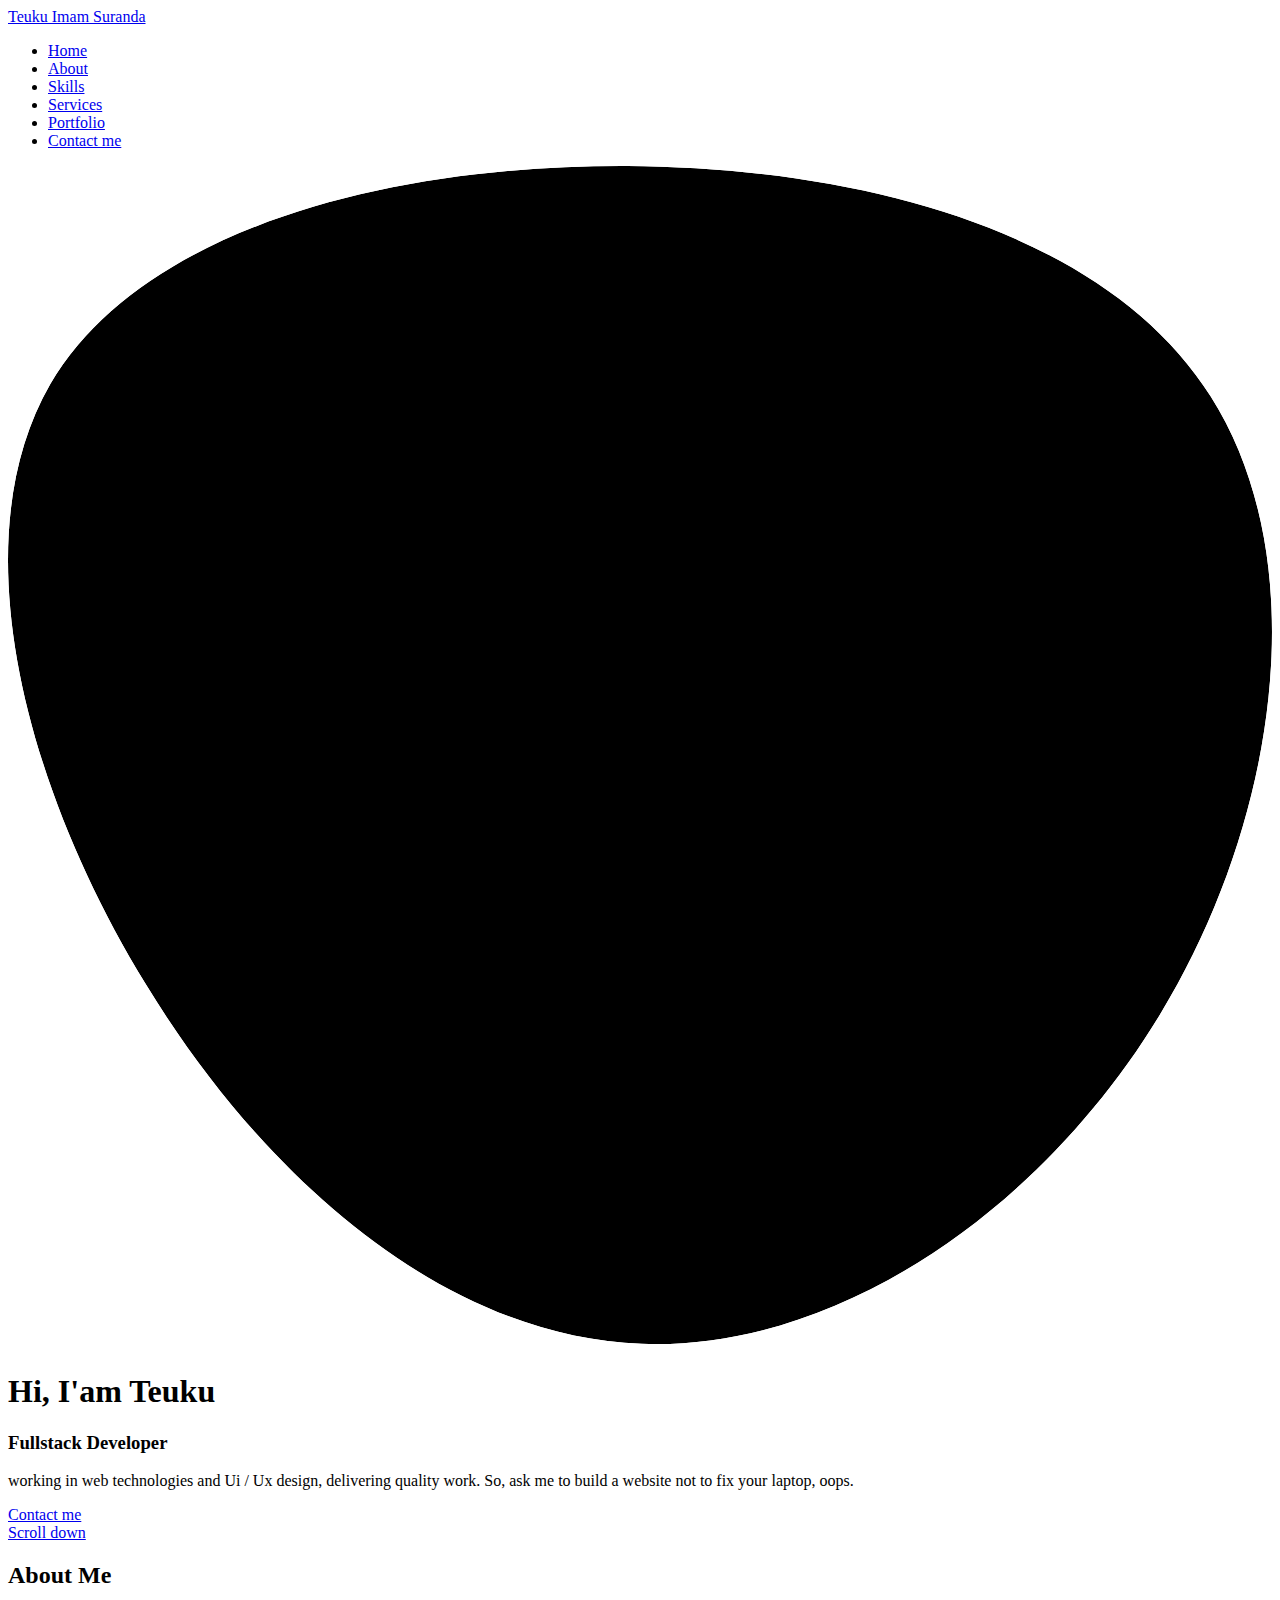
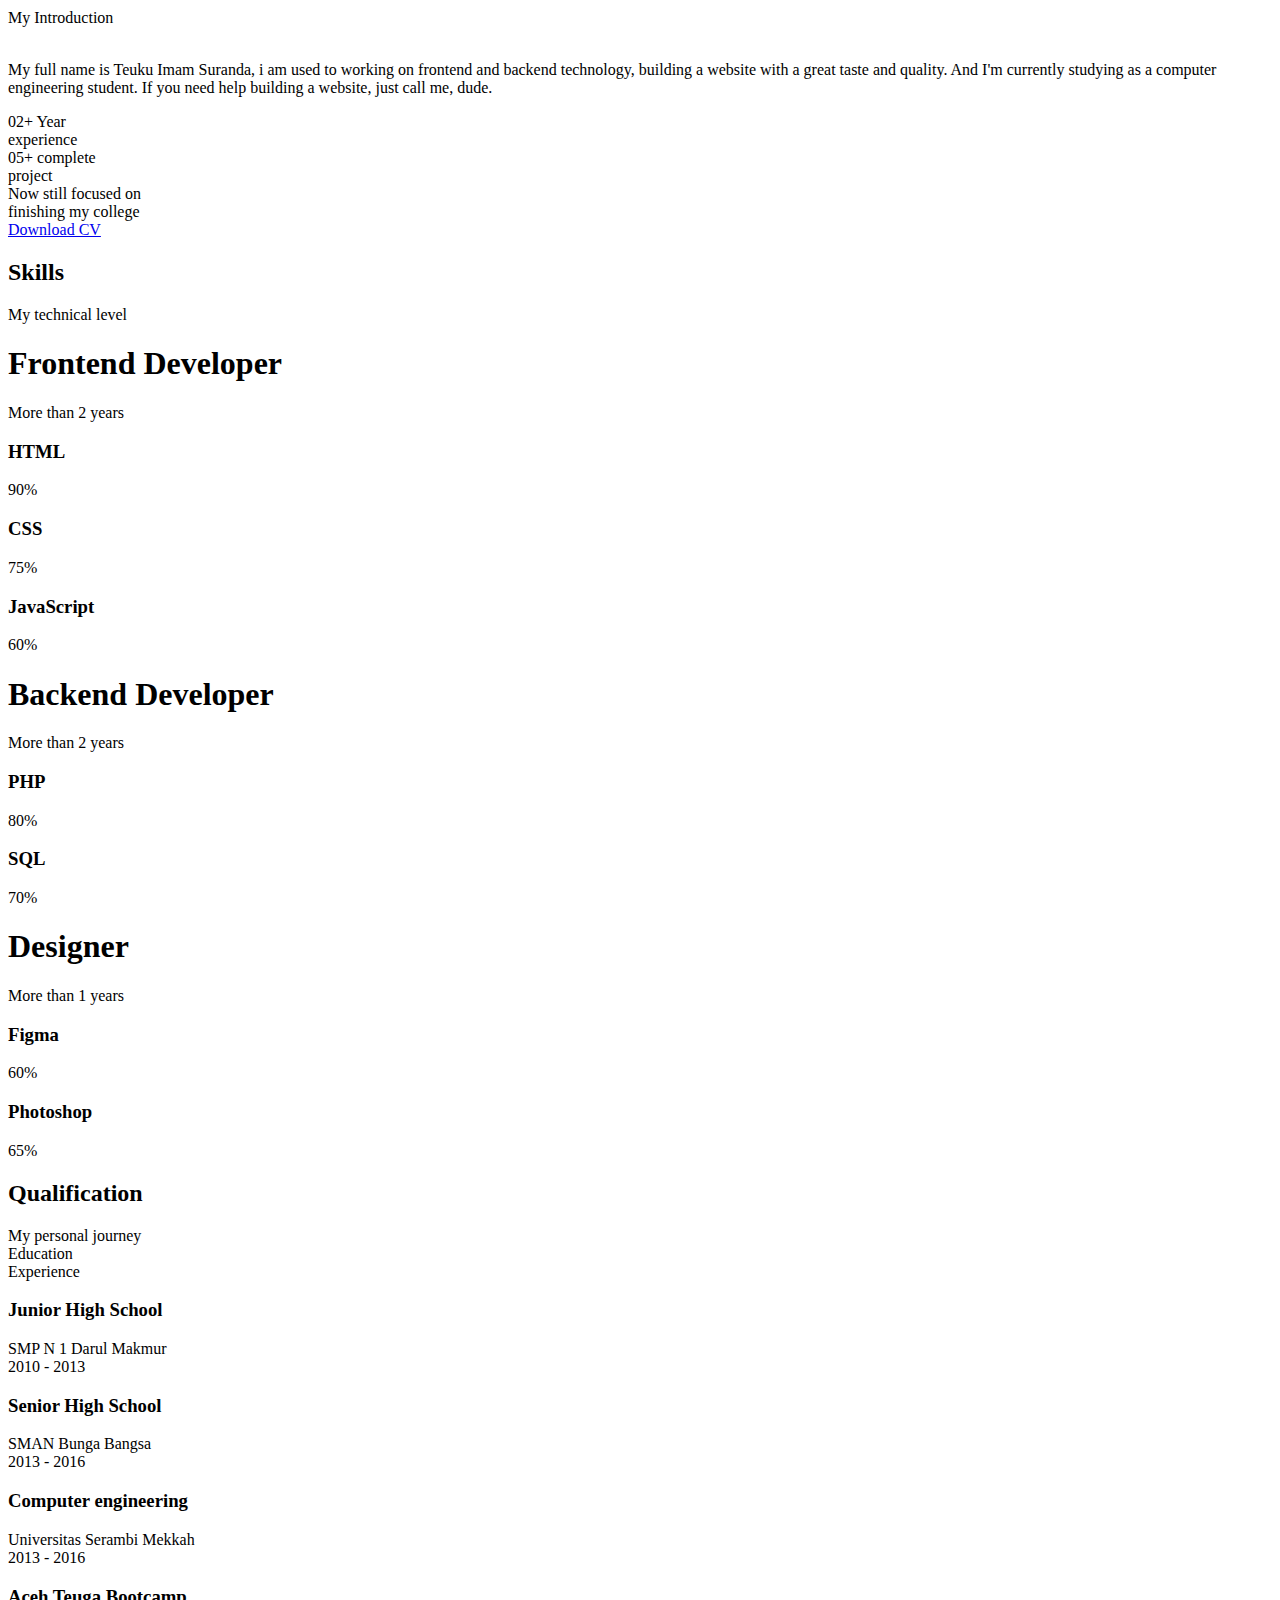
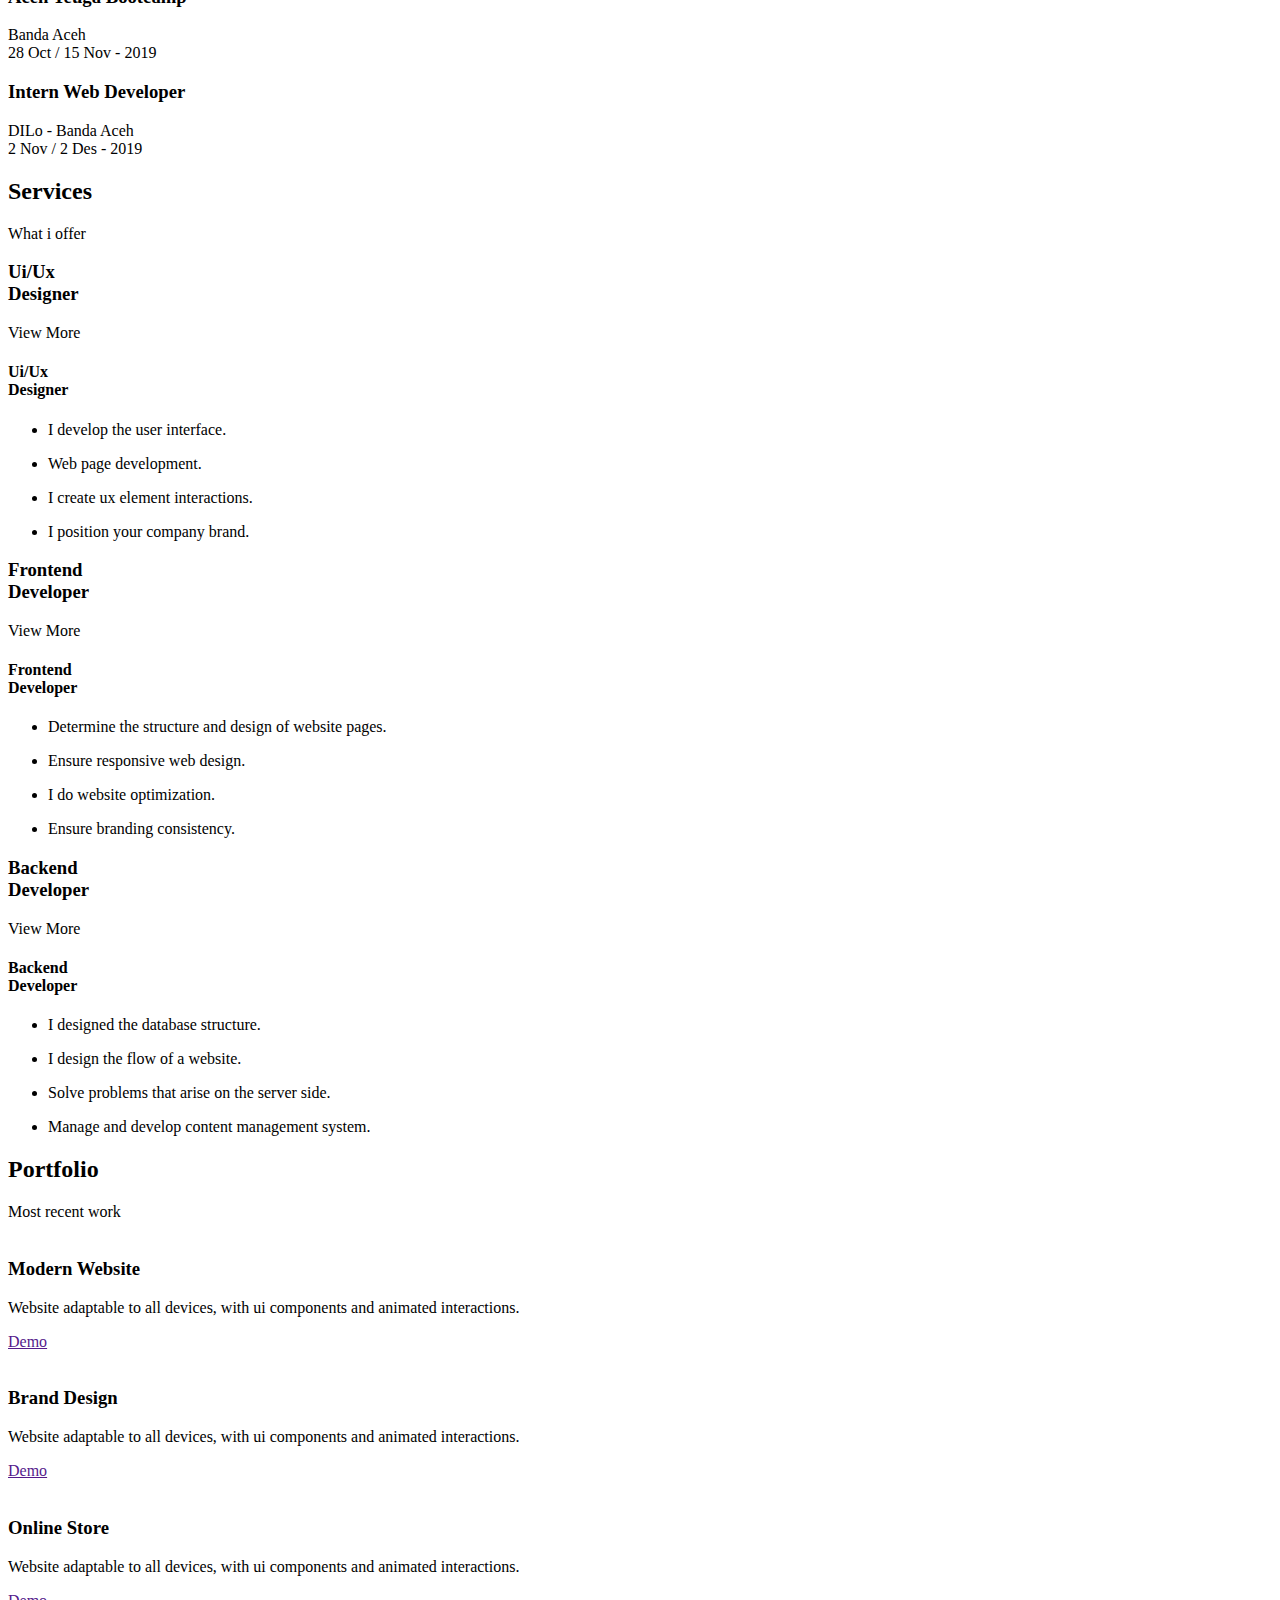
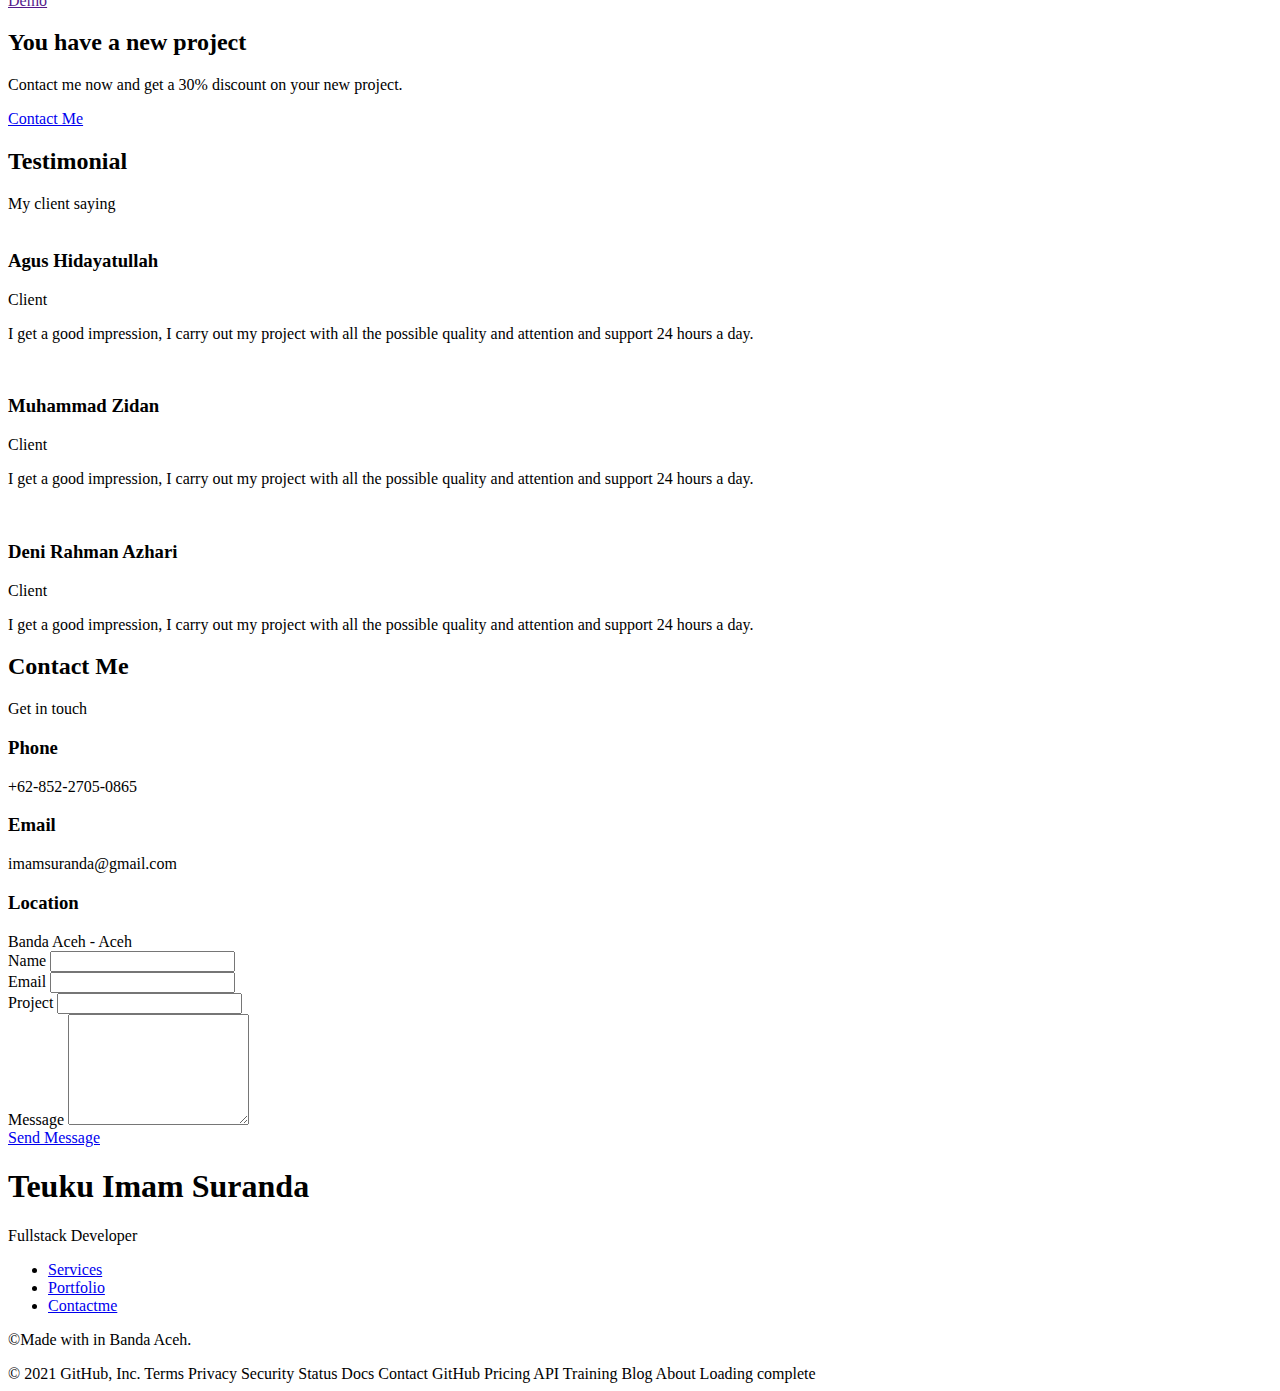
==== index.html @ 4630c339 "Update and rename index.md to index.html" ====
<!DOCTYPE html>
    <html lang="en">
    <head>
        <meta charset="UTF-8">
        <meta http-equiv="X-UA-Compatible" content="IE=edge">
        <meta name="viewport" content="width=device-width, initial-scale=1.0">
       

        <!--==================== UNICONS ====================-->
        <link rel="stylesheet" href="https://unicons.iconscout.com/release/v4.0.0/css/line.css">
        
        <!--==================== SWIPER CSS ====================-->
        <link rel="stylesheet" href="assets/css/swiper-bundle.min.css">
        
        <!--==================== CSS ====================-->
        <link rel="stylesheet" href="assets/css/styles.css">

        <title>Responsive Portfolio Website</title>
    </head>
    <body>
        <!--==================== HEADER ====================-->
        <header class="header" id="header">

            <nav class="nav container">
                <a href="#" class="nav__logo">Teuku Imam Suranda</a>
                <div class="nav__menu" id="nav-menu">
                    <ul class="nav__list grid">
                        
                        <li class="nav__item">
                            <a href="#home" class="nav__link">
                                <i class="uil uil-estate nav__icon"></i> Home
                            </a>
                        </li>


                        <li class="nav__item">
                            <a href="#about" class="nav__link">
                                <i class="uil uil-user nav__icon"></i> About
                            </a>
                        </li>


                        <li class="nav__item">
                            <a href="#skills" class="nav__link">
                                <i class="uil uil-file-shield-alt nav__icon"></i> Skills
                            </a>
                        </li>


                        <li class="nav__item">
                            <a href="#services" class="nav__link">
                                <i class="uil uil-briefcase-alt nav__icon"></i> Services
                            </a>
                        </li>


                        <li class="nav__item">
                            <a href="#portfolio" class="nav__link">
                                <i class="uil uil-scenery nav__icon"></i> Portfolio
                            </a>
                        </li>
                       

                        <li class="nav__item">
                            <a href="#contact" class="nav__link">
                                <i class="uil uil-message nav__icon"></i> Contact me
                            </a>
                        </li>

                    </ul>
                    <i class="uil uil-times nav__close" id="nav-close"></i>
                </div>

                <div class="nav__btns">

                    <!-- Theme change button -->
                    <i class="uil uil-moon change-theme" id="theme-button"></i>

                    <div class="nav__toggle" id="nav-toggle">
                        <i class="uil uil-apps"></i>
                    </div>
                </div>

            </nav>

        </header>

        <!--==================== MAIN ====================-->
        <main class="main">
            <!--==================== HOME ====================-->
            <section class="home section" id="home">
                <div class="home__container container grid">
                    <div class="home__content grid">
                        <div class="home__social">
                            
                            <a href="https://www.linkedin.com/in/teuku-imam-suranda-459b9b1b6/" target="_blank" class="home__social-icon">
                                <i class="uil uil-linkedin-alt"></i>
                            </a>

                            <a href="https://www.figma.com/files/user/1046524531307884484?fuid=1046524531307884484" target="_blank" class="home__social-icon">
                                <i class="uil uil-circle-layer"></i>
                            </a>

                            <a href="https://github.com/coffeecode27" target="_blank" class="home__social-icon">
                                <i class="uil uil-github-alt"></i>
                            </a>
                            
                        </div>

                        <div class="home__img">

                        <svg class="home__blob" viewBox="0 0 200 187" xmlns="http://www.w3.org/2000/svg" xmlns:xlink="http://www.w3.org/1999/xlink">
                            <mask id="mask0" mask-type="alpha">
                                <path d="M190.312 36.4879C206.582 62.1187 201.309 102.826 182.328 134.186C163.346 165.547 
                                  130.807 187.559 100.226 186.353C69.6454 185.297 41.0228 161.023 21.7403 129.362C2.45775 
                                   97.8511 -7.48481 59.1033 6.67581 34.5279C20.9871 10.1032 59.7028 -0.149132 97.9666 
                                    0.00163737C136.23 0.303176 174.193 10.857 190.312 36.4879Z"/>
                                </mask>
                                <g mask="url(#mask0)">
                                    <path d="M190.312 36.4879C206.582 62.1187 201.309 102.826 182.328 134.186C163.346 
                                    165.547 130.807 187.559 100.226 186.353C69.6454 185.297 41.0228 161.023 21.7403 
                                    129.362C2.45775 97.8511 -7.48481 59.1033 6.67581 34.5279C20.9871 10.1032 59.7028 
                                    -0.149132 97.9666 0.00163737C136.23 0.303176 174.193 10.857 190.312 36.4879Z"/>
                                    <image class="home__blob-img" x='-95' y='-74' href="./assets/img/imamm.png"/>
                                </g>
                            </svg>
                        </div>
                        
                        <div class="home__data">
                            <h1 class="home__title">Hi, I'am Teuku</h1>
                            <h3 class="home_subtitle">Fullstack Developer</h3>
                            <p class="home__description">working in web technologies and Ui / Ux design, delivering quality work.
                                                         So, ask me to build a website not to fix your laptop, oops.</p>
                              <a href="#contact" class="button button--flex">
                                  Contact me<i class="uil uil-message button__icon"></i>
                              </a>  
                        </div>
                    </div>

                    <div class="home__scroll">
                        <a href="#about" class="home__scroll-button button--flex">
                            <i class="uil uil-mouse home__scroll-mouse"></i>
                            <span class="home__scroll-name">Scroll down</span>
                            <i class="uil uil-arrow-down home__scroll-arrow"></i>
                        </a>
                    </div>


                </div>
            </section>

            <!--==================== ABOUT ====================-->
            <section class="about section" id="about">

                <h2 class="section__title">About Me</h2>
                <span class="section__subtitle">My Introduction</span>
        
                <div class="about__container container grid">
                    <img src="./assets/img/tentang.jpg" alt="" class="about__img">

                    <div class="about__data">
                        <p class="about__description">
                           My full name is Teuku Imam Suranda, i am used to working on frontend and backend technology, building a website with a great taste and quality.
                            And I'm currently studying as a computer engineering student. If you need help building a website, just call me, dude. 
                        </p>

                        <div class="about__info">
                           
                            <div>
                                <span class="about__info-title">02+</span>
                                <span class="about__info-name">Year <br> experience</span>
                            </div>

                            <div>
                                <span class="about__info-title">05+</span>
                                <span class="about__info-name">complete <br> project</span>
                            </div>

                            <div>
                                <span class="about__info-title">Now</span>
                                <span class="about__info-name">still focused on <br> finishing my college</span>
                            </div>

                        </div>

                            <div class="about__buttons">
                                <a download="" href="./assets/pdf/cv_saya.pdf" target="_blank" class="button button--flex">
                                    Download CV <i class="uil uil-download-alt button__icon"></i>
                                </a>
                               
                            </div>

                    </div>
                </div>
            </section>


            <!--==================== SKILLS ====================-->
            <section class="skills section" id="skills">
                <h2 class="section__title">Skills</h2>
                <span class="section__subtitle">My technical level</span>

                <div class="skills__container container grid">
                    <div>
              <!--==================== SKILL 1 ====================-->           
                      <div class="skills__content skills__close">
                            <div class="skills__header">
                                <i class="uil uil-brackets-curly skills__icon"></i>

                                <div>
                                    <h1 class="skills__titles">Frontend Developer</h1>
                                    <span class="skill__subtitle">More than 2 years</span>
                                </div>                             
                                <i class="uil uil-angle-down skills__arrow"></i>
                            </div>

                            <div class="skills__list grid">

                                <div class="skills__data">
                                    <div class="skills__titles">
                                        <h3 class="skills__name">HTML</h3>
                                        <span class="skills__number">90%</span>
                                    </div>
                                    <div class="skills__bar">
                                        <span class="skills__percentage skills__html"></span>
                                    </div>
                                </div>


                                <div class="skills__data">
                                    <div class="skills__titles">
                                        <h3 class="skills__name">CSS</h3>
                                        <span class="skills__number">75%</span>
                                    </div>
                                   <div class="skills__bar">
                                        <span class="skills__percentage skills__css"></span>
                                    </div>
                                </div>



                                <div class="skills__data">
                                    <div class="skills__titles">
                                        <h3 class="skills__name">JavaScript</h3>
                                        <span class="skills__number">60%</span>
                                    </div>
                                   <div class="skills__bar">
                                        <span class="skills__percentage skills__js"></span>
                                    </div>
                                </div>

                            </div>

                      </div>  


             <!--==================== SKILL 2 ====================-->           
                      <div class="skills__content skills__close">
                        <div class="skills__header">
                            <i class="uil uil-server-network skills__icon"></i>
                            <div>
                                <h1 class="skills__titles">Backend Developer</h1>
                                <span class="skill__subtitle">More than 2 years</span>
                            </div>                             
                            <i class="uil uil-angle-down skills__arrow"></i>
                        </div>

                        <div class="skills__list grid">

                            <div class="skills__data">
                                <div class="skills__titles">
                                    <h3 class="skills__name">PHP</h3>
                                    <span class="skills__number">80%</span>
                                </div>
                                <div class="skills__bar">
                                    <span class="skills__percentage skills__php"></span>
                                </div>
                            </div>


                            <div class="skills__data">
                                <div class="skills__titles">
                                    <h3 class="skills__name">SQL</h3>
                                    <span class="skills__number">70%</span>
                                </div>
                               <div class="skills__bar">
                                    <span class="skills__percentage skills__sql"></span>
                                </div>
                            </div>
                        </div>
                    </div>  
                </div>

                <div>

            <!--==================== SKILL 3 ====================-->           
                     <div class="skills__content skills__close">
                        <div class="skills__header">
                            <i class="uil uil-swatchbook skills__icon"></i>
                            <div>
                                <h1 class="skills__titles">Designer</h1>
                                <span class="skill__subtitle">More than 1 years</span>
                            </div>                             
                            <i class="uil uil-angle-down skills__arrow"></i>
                        </div>

                        <div class="skills__list grid">

                            <div class="skills__data">
                                <div class="skills__titles">
                                    <h3 class="skills__name">Figma</h3>
                                    <span class="skills__number">60%</span>
                                </div>
                                <div class="skills__bar">
                                    <span class="skills__percentage skills__figma"></span>
                                </div>
                            </div>


                            <div class="skills__data">
                                <div class="skills__titles">
                                    <h3 class="skills__name">Photoshop</h3>
                                    <span class="skills__number">65%</span>
                                </div>
                               <div class="skills__bar">
                                    <span class="skills__percentage skills__pshop"></span>
                                </div>
                            </div>
                        </div>
                   
                    </div>  

                </div>

            </div>
            </section>


            <!--==================== QUALIFICATION ====================-->
            <section class="qualification section">
                <h2 class="section__title">Qualification</h2>
                <span class="section__subtitle">My personal journey</span>

                <div class="qualification__container container">
                    <div class="qualification__tabs">
                      
                        <div class="qualification__button button--flex qualification__active" data-target='#education' >
                            <i class="uil uil-graduation-cap qualification__icon"></i>
                            Education
                        </div>

                        <div class="qualification__button button--flex" data-target='#experience'>
                            <i class="uil uil-briefcase-alt qualification__icon"></i>
                            Experience
                        </div>
                        
                    </div>

                    <div class="qualification__sections">
                        <!--==================== QUALIFICATION  CONTENT 1====================-->
                        <div class="qualification__content qualification__active" data-content id="education">
                        <!--==================== QUALIFICATION  1====================-->
                            <div class="qualification__data">

                                <div>
                                    <h3 class="qualification__title">Junior High School</h3>
                                    <span class="qualification__subtitle">SMP N 1 Darul Makmur</span>
                                    <div class="qualification__calender">
                                        <i class="uil uil-calendar-alt"></i>
                                        2010 - 2013
                                    </div>
                                </div>
                              
                                <div>
                                    <span class="qualification__rounder"></span>
                                    <span class="qualification__line"></span>
                                </div>
                                
                            </div>



                            <!--==================== QUALIFICATION  2====================-->
                            <div class="qualification__data">

                                <div></div>
                                <div>
                                    <span class="qualification__rounder"></span>
                                    <span class="qualification__line"></span>
                                </div>

                                <div>
                                    <h3 class="qualification__title">Senior High School</h3>
                                    <span class="qualification__subtitle">SMAN Bunga Bangsa</span>
                                    <div class="qualification__calender">
                                        <i class="uil uil-calendar-alt"></i>
                                        2013 - 2016
                                    </div>
                                </div>
                                
                                
                            </div>




                            <!--==================== QUALIFICATION  3====================-->
                            <div class="qualification__data">
                                
                                


                                <div>
                                    <h3 class="qualification__title">Computer engineering</h3>
                                    <span class="qualification__subtitle">Universitas Serambi Mekkah</span>
                                    <div class="qualification__calender">
                                        <i class="uil uil-calendar-alt"></i>
                                        2013 - 2016
                                    </div>
                                </div>
                               
                                <div>
                                    <span class="qualification__rounder"></span>
                                    <!-- <span class="qualification__line"></span> -->
                                </div>

                            </div>

                        </div>


                        <!--==================== QUALIFICATION  CONTENT 2====================-->
                        <div class="qualification__content" data-content id="experience">
                            <!--==================== QUALIFICATION  1====================-->
                                <div class="qualification__data">
                                    
                                    

                                    <div>
                                        <h3 class="qualification__title">Aceh Teuga Bootcamp</h3>
                                        <span class="qualification__subtitle">Banda Aceh</span>
                                        <div class="qualification__calender">
                                            <i class="uil uil-calendar-alt"></i>
                                            28 Oct / 15 Nov - 2019
                                        </div>
                                    </div>
                                  
                                    <div>
                                        <span class="qualification__rounder"></span>
                                        <span class="qualification__line"></span>
                                    </div>
                                    
                                </div>
    
    
    
                                <!--==================== QUALIFICATION  2====================-->
                                <div class="qualification__data"> 
                                    <div></div>

                                    <div>
                                        <span class="qualification__rounder"></span>
                                        <!-- <span class="qualification__line"></span> -->
                                    </div>
                                    <div>
                                        <h3 class="qualification__title">Intern Web Developer </h3>
                                        <span class="qualification__subtitle">DILo - Banda Aceh</span>
                                        <div class="qualification__calender">
                                            <i class="uil uil-calendar-alt"></i>
                                            2 Nov / 2 Des - 2019
                                        </div>
                                    </div>
                                   
                                </div>
    
                        </div>

                    </div>
                </div>
            </section>


            <!--==================== SERVICES ====================-->
            <section class="services section" id="services">
                
                <h2 class="section__title">Services</h2>
                <span class="section__subtitle">What i offer</span>

                <div class="services__container container grid">
                <!--==================== SERVICE 1 ====================-->   
                    <div class="services__content">
                        <div>
                            <i class="uil uil-web-grid services__icon"></i>
                            <h3 class="services__title">Ui/Ux <br> Designer</h3>
                        </div>

                        <span class="button button--flex button--small button--link services__button">
                            View More
                        <i class="uil uil-arrow-right button__icon"></i>
                        </span>
                       
                        <div class="services__modal">
                            <div class="services__modal-content">
                                <h4 class="services__modal-title">Ui/Ux <br> Designer</h3>
                                <i class="uil uil-times services__modal-close"></i>

                                <ul class="services__modal-services grid">
                                    <li class="services__modal-service">
                                        <i class="uil uil-check-circle services__modal-icon"></i>
                                        <p>I develop the user interface.</p>
                                    </li>

                                    <li class="services__modal-service">
                                        <i class="uil uil-check-circle services__modal-icon"></i>
                                        <p>Web page development.</p>
                                    </li>

                                    <li class="services__modal-service">
                                        <i class="uil uil-check-circle services__modal-icon"></i>
                                        <p>I create ux element interactions.</p>
                                    </li>

                                    <li class="services__modal-service">
                                        <i class="uil uil-check-circle services__modal-icon"></i>
                                        <p>I position your company brand.</p>
                                    </li>
                                </ul>

                            </div>
                        </div>


                    </div>


                         <!--==================== SERVICE 2 ====================-->   
                         <div class="services__content">
                            <div>
                                <i class="uil uil-monitor services__icon"></i>
                                <h3 class="services__title">Frontend <br> Developer</h3>
                            </div>
    
                            <span class="button button--flex button--small button--link services__button">
                                View More
                            <i class="uil uil-arrow-right button__icon"></i>
                            </span>
                           
                            <div class="services__modal">
                                <div class="services__modal-content">
                                    <h4 class="services__modal-title">Frontend <br> Developer</h4>
                                    <i class="uil uil-times services__modal-close"></i>
    
                                    <ul class="services__modal-services grid">
                                        <li class="services__modal-service">
                                            <i class="uil uil-check-circle services__modal-icon"></i>
                                            <p>Determine the structure and design of website pages.</p>
                                        </li>
    
                                        <li class="services__modal-service">
                                            <i class="uil uil-check-circle services__modal-icon"></i>
                                            <p>Ensure responsive web design.</p>
                                        </li>
    
                                        <li class="services__modal-service">
                                            <i class="uil uil-check-circle services__modal-icon"></i>
                                            <p>I do website optimization.</p>
                                        </li>
    
                                        <li class="services__modal-service">
                                            <i class="uil uil-check-circle services__modal-icon"></i>
                                            <p>Ensure branding consistency.</p>
                                        </li>
                                    </ul>
    
                                </div>
                            </div>
    
    
                        </div>

                        
                             <!--==================== SERVICE 3 ====================-->   
                    <div class="services__content">
                        <div>
                            <i class="uil uil-database services__icon"></i>
                            <h3 class="services__title">Backend <br> Developer</h3>
                        </div>

                        <span class="button button--flex button--small button--link services__button">
                            View More
                        <i class="uil uil-arrow-right button__icon"></i>
                        </span>
                       
                        <div class="services__modal">
                            <div class="services__modal-content">
                                <h4 class="services__modal-title">Backend <br> Developer</h4>
                                <i class="uil uil-times services__modal-close"></i>

                                <ul class="services__modal-services grid">
                                    <li class="services__modal-service">
                                        <i class="uil uil-check-circle services__modal-icon"></i>
                                        <p>I designed the database structure.</p>
                                    </li>

                                    <li class="services__modal-service">
                                        <i class="uil uil-check-circle services__modal-icon"></i>
                                        <p>I design the flow of a website.</p>
                                    </li>

                                    <li class="services__modal-service">
                                        <i class="uil uil-check-circle services__modal-icon"></i>
                                        <p>Solve problems that arise on the server side.</p>
                                    </li>

                                    <li class="services__modal-service">
                                        <i class="uil uil-check-circle services__modal-icon"></i>
                                        <p>Manage and develop content management system.</p>
                                    </li>
                                </ul>

                            </div>
                        </div>


                    </div>



                </div>
            </section>


            <!--==================== PORTFOLIO ====================-->
            <section class="portfolio section" id="portfolio">
                <h2 class="section__title">Portfolio</h2>
                <span class="section__subtitle">Most recent work</span>

                <div class="portfolio__container container swiper-container">
                    
                    <div class="swiper-wrapper">
           
                        <!--==================== PORTFOLIO 1====================-->
                        <div class="portfolio__content grid swiper-slide">
                            <img src="./assets/img/portfolio1.jpg" alt="" class="portfolio__img">

                            <div class="portfolio__data">
                                <h3 class="portfolio__title">Modern Website</h3>
                                <p class="portfolio__description">Website adaptable to all devices, with ui components and animated interactions.</p>
                                <a href="" class="button button--flex button--small portfolio__button">
                                    Demo
                                    <i class="uil uil-arrow-right button__icon"></i>
                                </a>
                            </div>
                        </div>


                        <!--==================== PORTFOLIO 2====================-->
                        <div class="portfolio__content grid swiper-slide">
                            <img src="./assets/img/portfolio2.jpg" alt="" class="portfolio__img">

                            <div class="portfolio__data">
                                <h3 class="portfolio__title">Brand Design</h3>
                                <p class="portfolio__description">Website adaptable to all devices, with ui components and animated interactions.</p>
                                <a href="" class="button button--flex button--small portfolio__button">
                                    Demo
                                    <i class="uil uil-arrow-right button__icon"></i>
                                </a>
                            </div>
                        </div>



                        <!--==================== PORTFOLIO 3====================-->
                        <div class="portfolio__content grid swiper-slide">
                            <img src="./assets/img/portfolio3.jpg" alt="" class="portfolio__img">

                            <div class="portfolio__data">
                                <h3 class="portfolio__title">Online Store</h3>
                                <p class="portfolio__description">Website adaptable to all devices, with ui components and animated interactions.</p>
                                <a href="" class="button button--flex button--small portfolio__button">
                                    Demo
                                    <i class="uil uil-arrow-right button__icon"></i>
                                </a>
                            </div>
                        </div>
                     </div>

                        <!-- Add Arrows -->
                        <div class="swiper-button-next">
                            <i class="uil uil-angle-right-b swiper-portfolio-icon"></i>
                        </div>

                        <div class="swiper-button-prev">
                            <i class="uil uil-angle-left-b swiper-portfolio-icon"></i>
                        </div>

                        <!-- Add Pagination -->
                        <div class="swiper-pagination"></div>
                </div>
            </section>


            <!--==================== PROJECT IN MIND ====================-->
            <section class="project section">
                <div class="project__bg">
                    <div class="project__container container grid">
                        <div class="project__data">
                            <h2 class="project__title">You have a new project</h2>
                            <p class="project__description">Contact me now and get a 30% discount on your new project.</p>
                            <a href="#contact" class="button button--flex button--white">
                                Contact Me
                                <i class="uil uil-message project__icon button__icon"></i>
                            </a>
                        </div>

                        <!-- <img src="assets/img/saya.png" alt="" class="project__img"> -->
                    </div>
                </div>
            </section>

            <!--==================== TESTIMONIAL ====================-->
            <section class="testimonial section">
                
                <h2 class="section__title">Testimonial</h2>
                <span class="section__subtitle">My client saying</span>

                <div class="testimonial__container container swiper-container">

                    <div class="swiper-wrapper">
            <!--==================== TESTIMONIAL 1 ====================-->
                        <div class="testimonial__content swiper-slide">
                            <div class="testimonial__data">
                                <div class="testimonial__header">
                                    <img src="assets/img/agus.jpg" alt="" class="testimonial__img">

                                    <div>
                                        <h3 class="testimonial__name">Agus Hidayatullah</h3>
                                        <span class="testimonial__client">Client</span>
                                    </div>
                                </div>

                                <div>
                                    <i class="uil uil-star testimonial__icon-start"></i>
                                    <i class="uil uil-star testimonial__icon-start"></i>
                                    <i class="uil uil-star testimonial__icon-start"></i>
                                    <i class="uil uil-star testimonial__icon-start"></i>
                                    <i class="uil uil-star testimonial__icon-start"></i>
                                </div>
                            </div>

                            <p class="testimonial__description">I get a good impression, I carry 
                                out my project with all the possible quality and attention and
                                 support 24 hours a day.
                            </p>

                        </div>



                        <!--==================== TESTIMONIAL 2 ====================-->
                        <div class="testimonial__content swiper-slide">
                            <div class="testimonial__data">
                                <div class="testimonial__header">
                                    <img src="assets/img/jiden.jpg" alt="" class="testimonial__img">

                                    <div>
                                        <h3 class="testimonial__name">Muhammad Zidan</h3>
                                        <span class="testimonial__client">Client</span>
                                    </div>
                                </div>

                                <div>
                                    <i class="uil uil-star testimonial__icon-start"></i>
                                    <i class="uil uil-star testimonial__icon-start"></i>
                                    <i class="uil uil-star testimonial__icon-start"></i>
                                    <i class="uil uil-star testimonial__icon-start"></i>
                                    <i class="uil uil-star testimonial__icon-start"></i>
                                </div>
                            </div>

                            <p class="testimonial__description">I get a good impression, I carry 
                                out my project with all the possible quality and attention and
                                 support 24 hours a day.
                            </p>

                        </div>



                        <!--==================== TESTIMONIAL 3 ====================-->
                        <div class="testimonial__content swiper-slide">
                            <div class="testimonial__data">
                                <div class="testimonial__header">
                                    <img src="assets/img/deni.jpg" alt="" class="testimonial__img">

                                    <div>
                                        <h3 class="testimonial__name">Deni Rahman Azhari</h3>
                                        <span class="testimonial__client">Client</span>
                                    </div>
                                </div>

                                <div>
                                    <i class="uil uil-star testimonial__icon-start"></i>
                                    <i class="uil uil-star testimonial__icon-start"></i>
                                    <i class="uil uil-star testimonial__icon-start"></i>
                                    <i class="uil uil-star testimonial__icon-start"></i>
                                    <i class="uil uil-star testimonial__icon-start"></i>
                                </div>
                            </div>

                            <p class="testimonial__description">I get a good impression, I carry 
                                out my project with all the possible quality and attention and
                                 support 24 hours a day.
                            </p>

                        </div>
                    </div>

                    <!-- Add Pagination -->
                    <div class="swiper-pagination swiper-pagination-testimonial"></div>

                </div>
            </section>

            <!--==================== CONTACT ME ====================-->
            <section class="contact section" id="contact">
                <h2 class="section__title">Contact Me</h2>
                <span class="section__subtitle">Get in touch</span>

                <div class="contact__container container grid">
                    <div>
                        <div class="contact__information">
                            <i class="uil uil-phone contact__icon"></i>

                            <div>
                                <h3 class="contact__title">Phone</h3>
                                <span class="contact__subtitle">+62-852-2705-0865</span>
                            </div>
                        </div>


                        <div class="contact__information">
                            <i class="uil uil-envelope contact__icon"></i>

                            <div>
                                <h3 class="contact__title">Email</h3>
                                <span class="contact__subtitle">imamsuranda@gmail.com</span>
                            </div>
                        </div>


                        <div class="contact__information">
                            <i class="uil uil-map-marker contact__icon"></i>

                            <div>
                                <h3 class="contact__title">Location</h3>
                                <span class="contact__subtitle">Banda Aceh - Aceh</span>
                            </div>
                        </div>
                    </div>

                    <form action="" class="contact__form grid">
                        <div class="contact__inputs grid">
                            <div class="contact__content">
                                <label for="" class="contact__label">Name</label>
                                <input type="text" class="contact__input">
                            </div>

                            <div class="contact__content">
                                <label for="" class="contact__label">Email</label>
                                <input type="email" class="contact__input">
                            </div>

                        </div>

                        <div class="contact__content">
                            <label for="" class="contact__label">Project</label>
                            <input type="text" class="contact__input">
                        </div>

                        <div class="contact__content">
                            <label for="" class="contact__label">Message</label>
                            <textarea name="" id="" cols="" rows="7" class="contact__input"></textarea>
                        </div>

                        <div>
                            <a href="#" class="button button--flex">
                                Send Message
                            <i class="uil uil-message button__icon"></i>
                            </a>
                        </div>

                    </form>

                </div>
            </section>
        </main>


        <!--==================== FOOTER ====================-->
        <footer class="footer">
            <div class="footer__bg">
                <div class="footer__container container grid">
                     <div>
                         <h1 class="footer__title">Teuku Imam Suranda</h1>
                         <span class="footer__subtitle">Fullstack Developer</span>
                     </div>

                     <ul class="footer__links">
                        <li>
                            <a href="#services" class="footer__link">Services</a>
                        </li>

                        <li>
                            <a href="#portfolio" class="footer__link">Portfolio</a>
                        </li>

                        <li>
                            <a href="#contact" class="footer__link">Contactme</a>
                        </li>
                     </ul>

                     <div class="footer__socials">
                        <a href="https://www.facebook.com/imamalbie/" target="_blank" class="footer__social">
                            <i class="uil uil-facebook-f"></i>
                        </a>

                        <a href="https://www.instagram.com/t.imamsuranda/" target="_blank" class="footer__social">
                            <i class="uil uil-instagram"></i>
                        </a>

                        <a href="https://www.reddit.com/user/justcallmedvde" target="_blank" class="footer__social">
                            <i class="uil uil-reddit-alien-alt"></i>
                        </a>
                     </div>
                </div>

                <p class="footer__copy">&#169;Made with <span><i class="uil uil-heart-alt love__icon"></i> in Banda Aceh.</span></p>
            </div>
        </footer>

        
        <!--==================== SCROLL TOP ====================-->
        <a href="#" class="scrollup" id="scroll-up">
            <i class="uil uil-arrow-up scrollup__icon"></i>
        </a>

        <!--==================== SWIPER JS ====================-->
        <script src="assets/js/swiper-bundle.min.js"></script>

        <!--==================== MAIN JS ====================-->
        <script src="assets/js/main.js"></script>
    </body>
</html>

    © 2021 GitHub, Inc.

    Terms
    Privacy
    Security
    Status
    Docs
    Contact GitHub
    Pricing
    API
    Training
    Blog
    About

Loading complete
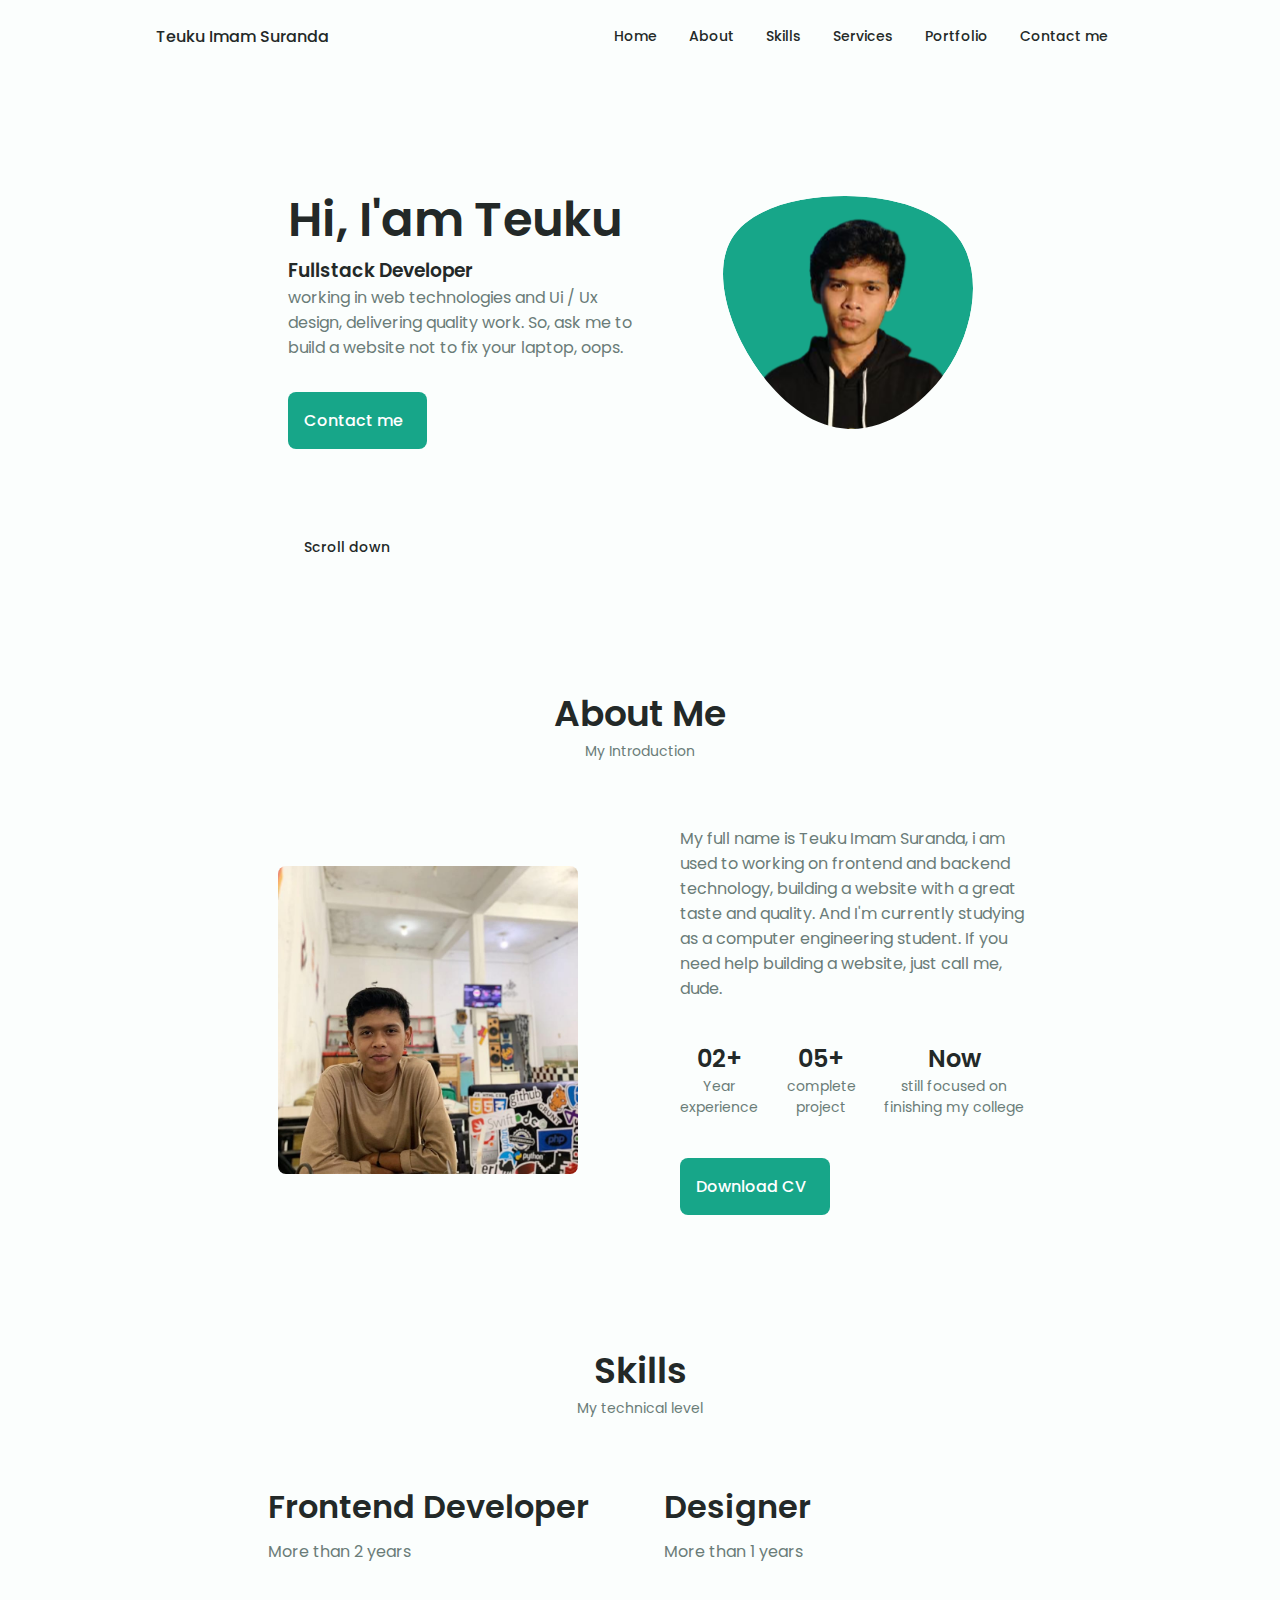
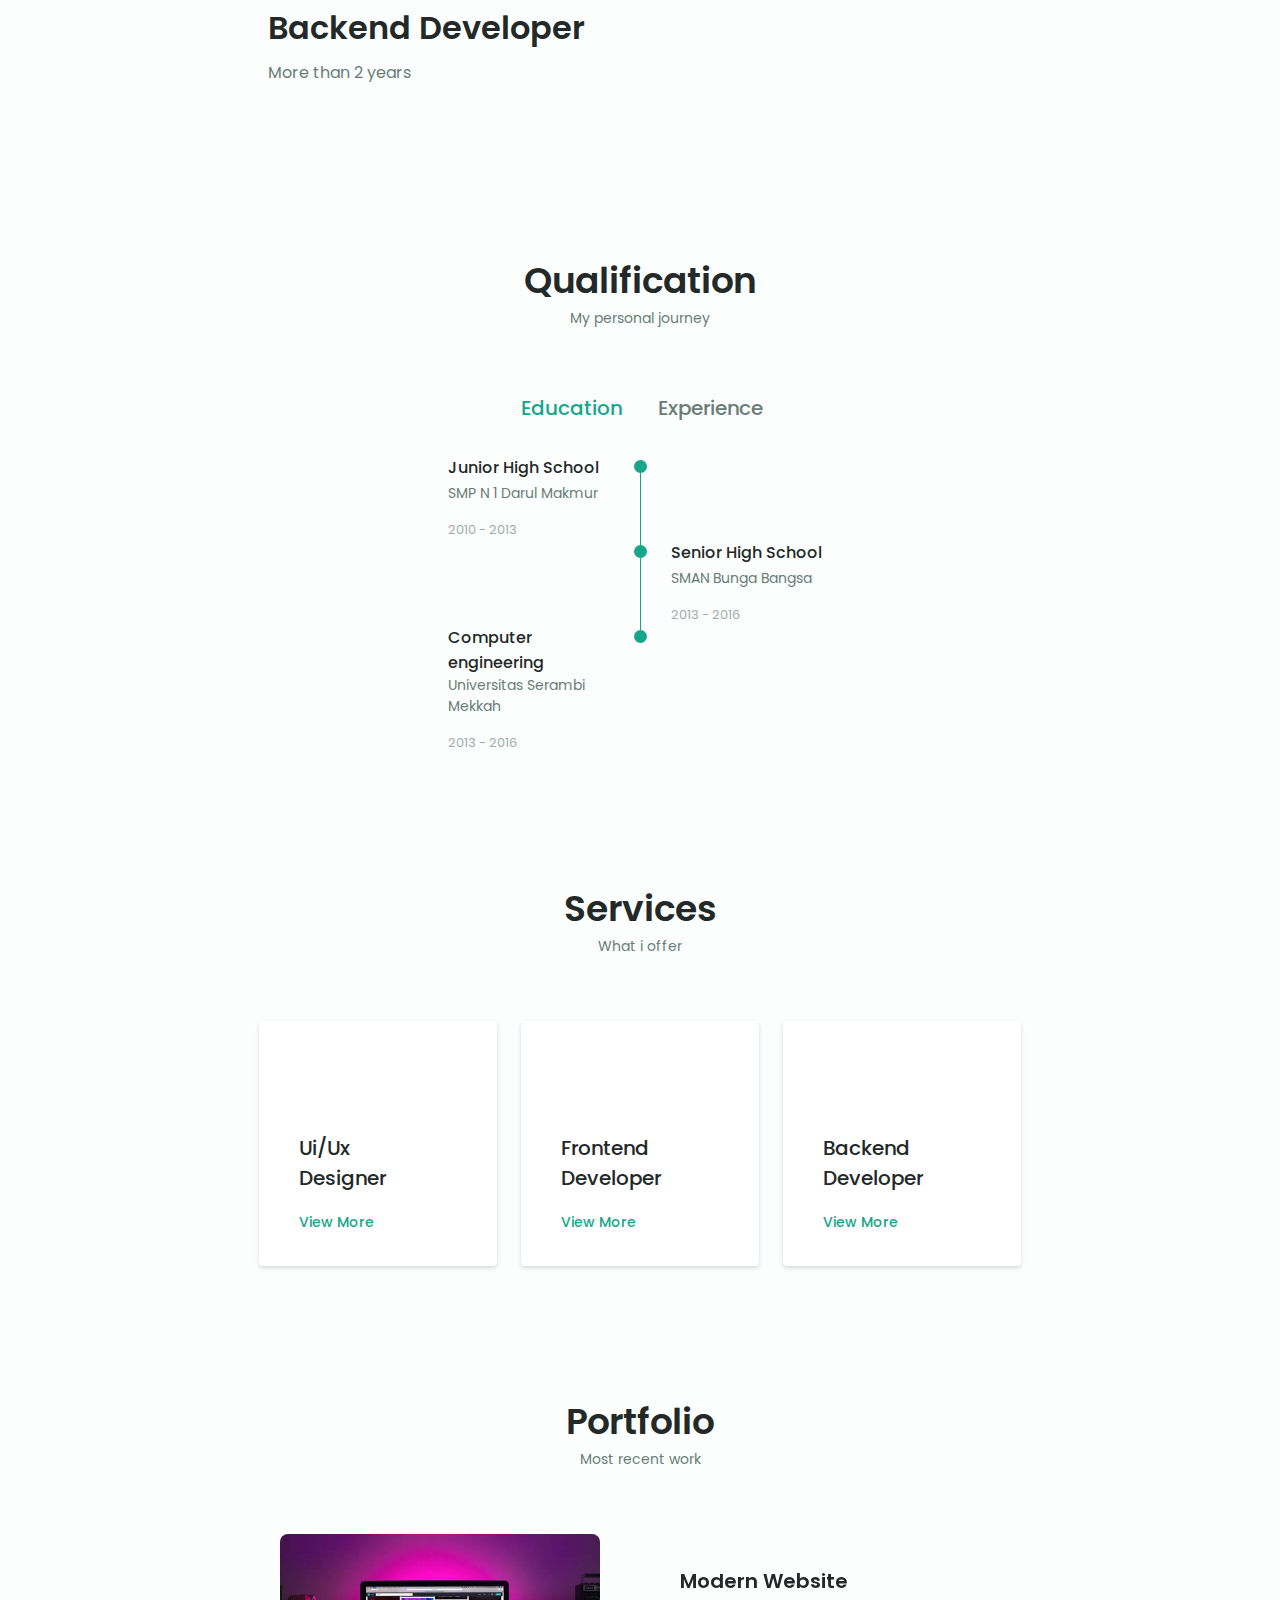
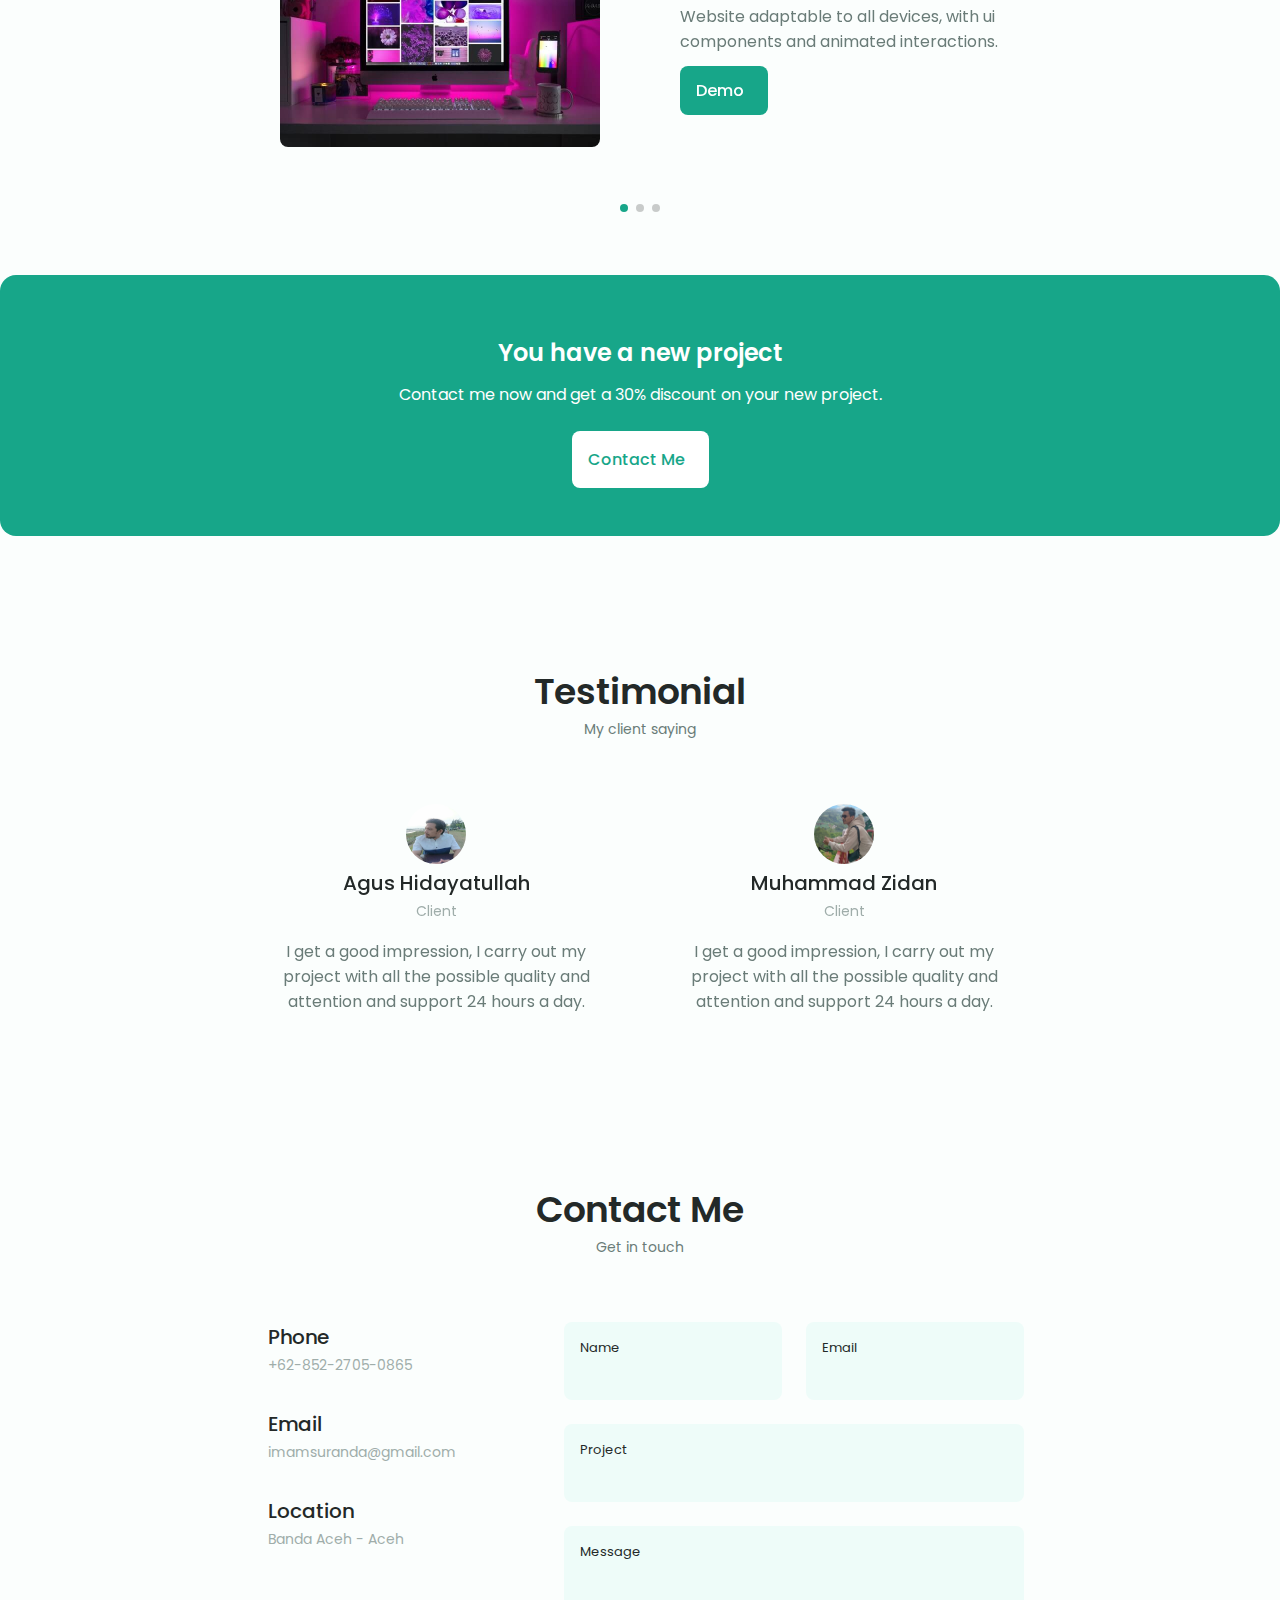
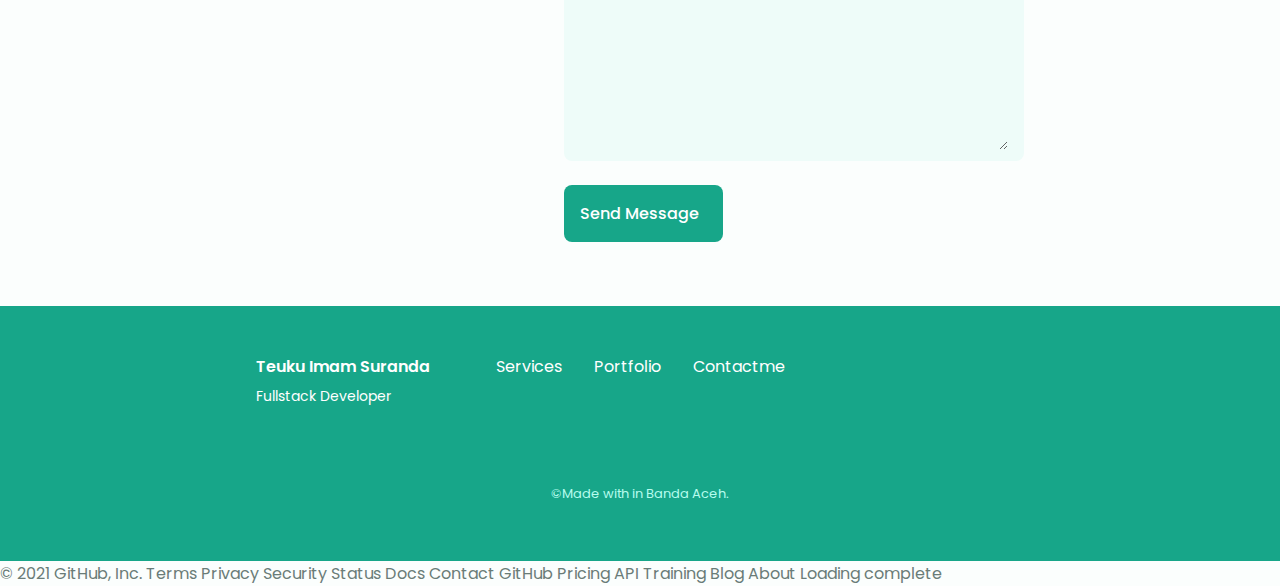
==== commit d13f0638: "Update index.html" ====
--- a/index.html
+++ b/index.html
@@ -16,7 +16,7 @@
         <!--==================== CSS ====================-->
         <link rel="stylesheet" href="assets/css/styles.css">
 
-        <title>Responsive Portfolio Website</title>
+        <title>Portfolio</title>
     </head>
     <body>
         <!--==================== HEADER ====================-->
--- a/assets/css/styles.css
+++ b/assets/css/styles.css
@@ -0,0 +1,1668 @@
+/*==================== GOOGLE FONTS ====================*/
+
+@import url('https://fonts.googleapis.com/css2?family=Poppins:wght@400;500;600&display=swap');
+
+
+/*==================== VARIABLES CSS ====================*/
+:root {
+    --header-height: 3rem;
+
+    /*========== Colors ==========*/
+    /* Change favorite color */
+    --hue-color: 168 ; /*Purple 250 - Green 142 - Blue 230 - Pink 340*/
+
+    /* HSL color mode */
+    --first-color: hsl(var(--hue-color), 76%, 37%);
+    --first-color-second:hsl(var(--hue-color), 76%, 37%);
+    --first-color-alt: hsl(var(--hue-color), 57%, 53%);
+    --first-color-lighter: hsl(var(--hue-color), 92%, 85%);
+    --title-color: hsl(var(--hue-color), 8%, 15%);
+    --text-color:hsl(var(--hue-color), 8%, 45%) ;
+    --text-color-light: hsl(var(--hue-color), 8%, 65%);
+    --input-color: hsl(var(--hue-color), 70%, 96%);
+    --body-color: hsl(var(--hue-color), 60%, 99%);
+    --container-color: #fff;
+    --scroll-bar-color: hsl(var(--hue-color), 12%, 90%);
+    --scroll-thumb-color: hsl(var(--hue-color), 12%, 80%);
+
+    /*========== Font and typography ==========*/
+    --body-font: 'Poppins', sans-serif ;
+
+    /* .5rem = 8px, 1rem = 16px, 1.5rem = 24px ... */
+    --big-font-size:2rem ;
+    --h1-font-size: 1.5rem ;
+    --h2-font-size: 1.25rem;
+    --h3-font-size: 1.125rem ;
+    --normal-font-size: .938rem ;
+    --small-font-size: .813rem ;
+    --smaller-font-size: .75rem ;
+
+    /*========== Font weight ==========*/
+    --font-medium: 500;
+    --font-semi-bold: 600;
+
+    /*========== Margenes Bottom ==========*/
+    /* .25rem = 4px, .5rem = 8px, .75rem = 12px ... */
+    --mb-0-25: .25rem;
+    --mb-0-5: .5rem ;
+    --mb-0-75: .75rem ;
+    --mb-1: 1rem ;
+    --mb-1-5: 1.5rem ;
+    --mb-2: 2rem ;
+    --mb-2-5: 2.5rem ;
+    --mb-3: 3rem ;
+
+    /*========== z index ==========*/
+    --z-tooltip: 10 ;
+    --z-fixed: 100 ;
+    --z-modal: 1000 ;
+}
+
+/* Font size for large devices */
+@media screen and (min-width: 968px) {
+    :root {
+        --big-font-size:  3rem;
+        --h1-font-size: 2.25rem ;
+        --h2-font-size: 1.5rem ;
+        --h3-font-size: 1.25rem ;
+        --normal-font-size: 1rem ;
+        --small-font-size: .875rem ;
+        --smaller-font-size: .813rem ;
+    }
+}
+
+
+
+/*========== Variables Dark theme ==========*/
+body.dark-theme{
+    /* HSL color mode */
+    --first-color-second:hsl(var(--hue-color), 29%, 16%);
+    --title-color: hsl(var(--hue-color), 8%, 95%);
+    --text-color:hsl(var(--hue-color), 8%, 75%) ;
+    --input-color: hsl(var(--hue-color), 29%, 16%);
+    --body-color: hsl(var(--hue-color), 11%, 12%);
+    --container-color:hsl(var(--hue-color), 29%, 16%);
+    --scroll-bar-color: hsl(var(--hue-color), 11%, 12%);
+    --scroll-thumb-color: hsl(var(--hue-color), 29%, 16%);
+}
+
+
+
+/*========== Button Dark/Light ==========*/
+.nav__btns{
+    display: flex;
+    align-items: center;
+}
+
+
+.change-theme{
+    font-size: 1.25rem;
+    color: var(--title-color);
+    margin-right: var(--mb-1);
+    cursor: pointer;
+}
+
+.change-theme:hover{
+    color: var(--first-color);
+}
+
+/*==================== BASE ====================*/
+*{
+    box-sizing: border-box;
+    padding: 0;
+    margin: 0;
+}
+
+
+html{
+
+    scroll-behavior: smooth;
+
+}
+
+
+body{
+
+    margin: 0 0 var(--header-height) 0 ;
+    font-family: var(--body-font);
+    font-size: var(--normal-font-size);
+    background-color: var(--body-color);
+    color: var(--text-color);
+
+}
+
+
+h1,h2,h3,h4{
+
+    color: var(--title-color);
+    font-weight: var(--font-semi-bold);
+}
+
+
+ul{
+
+    list-style: none;
+    
+}
+
+
+a{
+
+    text-decoration: none;
+}
+
+
+img{
+
+    max-width: 100%;
+    height: auto;
+}
+
+
+
+
+/*==================== REUSABLE CSS CLASSES ====================*/
+.section{
+
+    padding: 2rem 0 4rem ;
+}
+
+
+.section__title{
+
+    font-size: var(--h1-font-size);
+}
+
+
+.section__subtitle{
+
+    display: block;
+    font-size: var(--small-font-size);
+    margin-bottom: var(--mb-3);
+}
+
+.section__title,
+.section__subtitle{
+
+    text-align: center;
+}
+
+
+
+/*==================== LAYOUT ====================*/
+.container{
+
+    max-width: 768px;
+    margin-left: var(--mb-1-5);
+    margin-right: var(--mb-1-5);
+
+}
+
+
+.grid{
+
+    display: grid;
+    gap: 1.5rem;
+}
+
+
+.header{
+
+    width: 100%;
+    position: fixed;
+    bottom: 0;
+    left: 0;
+    z-index: var(--z-fixed);
+    background-color: var(--body-color);
+
+}
+
+/*==================== NAV ====================*/
+.nav{
+
+    max-width: 968px;
+    height: var(--header-height);
+    display: flex;
+    justify-content: space-between;
+    align-items: center;
+}
+
+
+.nav__logo,
+.nav__toggle{
+
+    color: var(--title-color);
+    font-weight: var(--font-medium);
+}
+
+
+.nav__logo:hover{
+
+    color: var(--first-color);
+}
+
+.nav__toggle{
+
+    font-size: 1.1rem;
+    cursor: pointer;
+} 
+
+.nav__toggle:hover{
+
+    color: var(--first-color);
+}
+
+
+@media screen and (max-width: 767px){
+
+    .nav__menu{
+
+        position: fixed;
+        bottom: -100%;
+        left: 0;
+        width: 100%;
+        background-color: var(--body-color);
+        padding: 2rem 1.5rem 4rem;
+        box-shadow: 0 -1px 4px rgba(0, 0, 0, .15);
+        border-radius: 1.5rem 1.5rem 0 0;
+    }
+
+}
+
+
+.nav__list{
+
+    grid-template-columns: repeat(3, 1fr);
+    gap: 2rem;
+}
+
+
+.nav__link{
+
+    display: flex;
+    flex-direction: column;
+    align-items: center;
+    font-size: var(--small-font-size);
+    color: var(--title-color);
+    font-weight: var(--font-medium);
+
+}
+
+
+.nav__link:hover{
+
+    color: var(--first-color);
+}
+
+
+.nav__icon{
+
+    font-size: 1.2rem;
+}
+
+
+.nav__close{
+
+    position: absolute;
+    right: 1.3rem;
+    bottom: .5rem;
+    font-size: 1.5rem;
+    cursor: pointer;
+    color: var(--title-color);
+
+}
+
+
+.nav__close:hover{
+
+    color: var(--first-color-alt);
+}
+
+
+/* show menu */
+.show-menu{
+
+    bottom: 0;
+}
+
+/* Active link */
+.active-link{
+    color: var(--first-color);
+}
+
+
+/* Change background header */
+.scroll-header{
+    box-shadow: 0 -1px 4px rgb(0,0,0,.15);
+}
+
+/*==================== HOME ====================*/
+.home__container{
+
+    gap: 1rem;
+}
+
+.home__content{
+
+    grid-template-columns: .5fr 3fr;
+    padding-top: 3.5rem;
+    align-items: center;
+}
+
+.home__social{
+
+    display: grid;
+    grid-template-columns: max-content;
+    row-gap: 1rem;
+}
+
+
+.home__social-icon{
+
+    font-size: 1.25rem;
+    color: var(--first-color);
+}
+
+
+.home__social-icon:hover{
+
+    color: var(--first-color-alt);
+}
+
+
+.home__blob{
+
+    width: 200px;
+    fill: var(--first-color);
+}
+
+
+.home__blob-img{
+
+    width: 400px;
+}
+
+
+.home__data{
+    grid-column: 1/3;
+}
+
+
+.home__title{
+    font-size:var(--big-font-size);
+}
+
+
+.home__subtitle{
+    font-size:var(--h3-font-size);
+    color: var(--text-color);
+    font-weight: var(--font-medium);
+    margin-bottom: var(--mb-0-75);
+}
+
+
+.home__description{
+    margin-bottom: var(--mb-2);
+}
+
+
+.home__scroll{
+    display: none;
+}
+
+
+.home__scroll-button{
+    color: var(--first-color);
+    transition: .3s;
+}
+
+
+.home__scroll-button:hover{
+    transform: translateY(.25rem);
+}
+
+
+.home__scroll-mouse{
+    font-size: 2rem ;
+}
+
+
+.home__scroll-name{
+    font-size:var(--small-font-size);
+    color: var(--title-color);
+    font-weight: var(--font-medium);
+    margin-right: var(--mb-0-25);
+}
+
+
+.home__scroll-arrow{
+    font-size:1.25rem;
+
+}
+
+
+/*==================== BUTTONS ====================*/
+.button{
+    display: inline-block;
+    background-color: var(--first-color);
+    color: #fff;
+    padding:1rem;
+    border-radius: .5rem;
+    font-weight: var(--font-medium);
+}
+
+
+.button:hover{
+    background-color: var(--first-color-alt);
+}
+
+
+.button__icon{
+    font-size: 1.25rem;
+    margin-left: var(--mb-0-5);
+    transition: .3s;
+}
+
+
+.button--white{
+    background-color: #fff;
+    color: var(--first-color);
+}
+
+
+.button--white:hover{
+    background-color: #fff;
+}
+
+
+.button--flex{
+    display: inline-flex;
+    align-items: center;
+}
+
+
+.button--small{
+    padding: .75rem 1rem;
+}
+
+.button--link{
+    padding: 0;
+    background-color: transparent;
+    color: var(--first-color);
+}
+
+
+.button--link:hover{
+    background-color: transparent;
+    color: var(--first-color-alt);
+}
+
+
+
+
+
+/*==================== ABOUT ====================*/
+.about__img{
+    width: 200px;
+    border-radius: .5rem;
+    /* justify-self diberikan untuk block element atau grid items => inline axis*/
+    justify-self: center;
+    /* align-self diberikan untuk flex items dan grid items => stacking axis */
+    align-self: center;
+}
+
+
+.about__description{
+    text-align: center;
+    margin-bottom: var(--mb-2-5);
+}
+
+
+.about__info{
+    display: flex;
+    justify-content: space-evenly;
+    margin-bottom: var(--mb-2-5);
+}
+
+
+.about__info-title{
+    font-size: var(--h2-font-size);
+    font-weight: var(--font-semi-bold);
+    color: var(--title-color);
+}
+
+
+.about__info-name{
+    font-size: var(--small-font-size);
+}
+
+
+.about__info-title,
+.about__info-name{
+    display: block;
+    text-align: center;
+}
+
+
+.about__buttons{
+    display: flex;
+    justify-content: center;
+}
+
+
+
+/*==================== SKILLS ====================*/
+.skills__container{
+    row-gap: 0;
+}
+
+
+.skills__header{
+    display: flex;
+    align-items: center;
+    margin-bottom: var(--mb-2-5);
+    cursor: pointer;
+}
+
+
+.skills__icon,
+.skills__arrow{
+    font-size: 2rem;
+    color: var(--first-color);
+}
+
+
+.skills__icon{
+    margin-right: var(--mb-0-75);
+}
+
+
+.skills__title{
+    font-size: var(--h3-font-size);
+}
+
+
+.skills__subtitle{
+    font-size: var(--small-font-size);
+    color: var(--text-color-light);
+}
+
+
+.skills__arrow{
+    margin-left: auto;
+    transition: .4s;
+}
+
+
+.skills__list{
+    row-gap: 1.5rem;
+    padding-left: 2.7rem;
+}
+
+
+.skills__titles{
+    display: flex;
+    justify-content: space-between;
+    margin-bottom: var(--mb-0-5);
+}
+
+
+.skills__name{
+    font-size: var(--normal-font-size);
+    font-weight: var(--font-medium);
+}
+
+
+.skills__bar,
+.skills__percentage{
+    height: 5px;
+    border-radius: .25rem;
+}
+
+
+.skills__bar{
+    background-color: var(--first-color-lighter);
+}
+
+
+.skills__percentage{
+    display: block;
+    background-color: var(--first-color);
+}
+
+/* Frontend Skills */
+.skills__html{
+    width: 90%;
+}
+
+
+.skills__css{
+    width: 75%;
+}
+
+
+.skills__js{
+    width: 60%;
+}
+
+
+/* Backend Skills */
+.skills__php{
+    width: 80%;
+}
+
+
+.skills__sql{
+    width: 70%;
+}
+
+
+
+/* Backend Skills */
+.skills__figma{
+    width: 60%;
+}
+
+
+.skills__pshop{
+    width: 65%;
+}
+
+
+.skills__close .skills__list{
+    height: 0;
+    overflow: hidden;
+}
+
+
+.skills__open .skills__list{
+    height: max-content;
+    margin-bottom: var(--mb-2-5);
+}
+
+
+
+.skills__open .skills__arrow{
+    transform: rotate(-180deg);
+}
+
+
+
+
+/*==================== QUALIFICATION ====================*/
+.qualification__tabs{
+    display: flex;
+    justify-content: space-evenly;
+    margin-bottom: var(--mb-2);
+}
+
+
+.qualification__button{
+    font-size: var(--h3-font-size);
+    font-weight: var(--font-medium);
+    cursor: pointer;
+}
+
+
+.qualification__button:hover{
+    color: var(--first-color);
+}
+
+
+.qualification__icon{
+    font-size: 1.8rem;
+    margin-right: var(--mb-0-25);
+}
+
+
+.qualification__data{
+    display: grid;
+    grid-template-columns: 1fr max-content 1fr;
+    column-gap: 1.5rem;
+}
+
+.qualification__title{
+    font-size: var(--normal-font-size);
+    font-weight: var(--font-medium);
+}
+
+
+.qualification__subtitle{
+    display: inline-block;
+    font-size: var(--small-font-size);
+    margin-bottom: var(--mb-1);
+}
+
+
+.qualification__calender{
+    font-size: var(--smaller-font-size);
+    color: var(--text-color-light);
+}
+
+.qualification__rounder{
+    display: inline-block;
+    width: 13px;
+    height: 13px;
+    background-color: var(--first-color);
+    border-radius: 50%;
+}
+
+
+.qualification__line{
+    display: block;
+    width: 1px;
+    height: 100%;
+    background-color: var(--first-color);
+    transform: translate(6px, -7px);
+}
+
+
+.qualification [data-content]{
+    display: none;
+}
+
+.qualification__active[data-content]{
+    display: block;
+}
+
+
+.qualification__button.qualification__active{
+    color: var(--first-color);
+}
+
+
+
+/*==================== SERVICES ====================*/
+.services__container{
+    gap: 1.5rem;
+    grid-template-columns: repeat(2, 1fr);
+}
+
+.services__content{
+    position: relative;
+    background-color: var(--container-color);
+    padding: 3.5rem .5rem 1.25rem 1.5rem;
+    border-radius: .25rem;
+    box-shadow: 0 2px 4px rgba(0, 0, 0, .15);
+    transition: .3s;
+}
+
+
+.services__content:hover{
+    box-shadow: 0 4px 8px rgba(0, 0, 0, .15);
+}
+
+
+.services__icon{
+    display: block;
+    font-size: 1.5rem;
+    color: var(--first-color);
+    margin-bottom: var(--mb-1);
+}
+
+
+.services__title{
+    font-size: var(--h3-font-size);
+    margin-bottom: var(--mb-1);
+    font-weight: var(--font-medium);
+}
+
+
+.services__button{
+    cursor: pointer;
+    font-size: var(--small-font-size);
+}
+
+
+.services__button:hover .button__icon{
+    transform: translateX(.25rem);
+}
+
+
+.services__modal{
+    position: fixed;
+    top: 0;
+    left: 0;
+    right: 0;
+    bottom: 0;
+    background-color: rgba(0, 0, 0, .5);
+    display: flex;
+    align-items: center;
+    justify-content: center;
+    padding: 0 1rem;
+    z-index: var(--z-modal);
+    opacity: 0;
+    visibility: hidden;
+    transition: .3s;
+}
+
+
+.services__modal-content{
+    position: relative;
+    background-color: var(--container-color);
+    padding: 1.5rem;
+    border-radius: .5rem;
+}
+
+
+.services__modal-services{
+    row-gap: 1rem;
+}
+
+
+.services__modal-service{
+    display: flex;
+}
+
+
+.services__modal-title{
+    font-size: var(--h3-font-size);
+    font-weight: var(--font-medium);
+    margin-bottom: var(--mb-1-5);
+}
+
+
+.services__modal-close{
+    position: absolute;
+    top: 1rem;
+    right: 1rem;
+    font-size: 1.5rem;
+    color: var(--first-color);
+    cursor: pointer;
+}
+
+
+.services__modal-icon{
+    color: var(--first-color);
+    margin-right: var(--mb-0-25);
+}
+
+/* Active Modal */
+.active-modal{
+    opacity: 1;
+    visibility: visible;
+}
+
+
+
+/*==================== PORTFOLIO ====================*/
+.portfolio__container{
+    overflow: initial;
+}
+
+.portfolio__content{
+    padding: 0 1.5rem;
+}
+
+.portfolio__img{
+    width: 265px;
+    border-radius: .5rem;
+    justify-self: center;
+}
+
+
+.portfolio__title{
+    font-size: var(--h3-font-size);
+    margin-bottom: var(--mb-0-5);
+}
+
+
+.portfolio__description{
+    margin-bottom: var(--mb-0-75);
+}
+
+
+.portfolio__button:hover .button__icon{
+    transform: translateX(.25rem);
+}
+
+/* membersihkan content dengan ::after */
+.swiper-button-prev::after,
+.swiper-button-next::after{
+    content:'';
+}
+
+
+.swiper-portfolio-icon{
+    font-size: 2rem;
+    color: var(--first-color);
+}
+
+.swiper-button-prev{
+    left: -.5rem;
+}
+
+
+.swiper-button-next{
+    right: -.5rem;
+}
+
+
+.swiper-container-horizontal > .swiper-pagination-bullets{
+    bottom: -2.5rem;
+}
+
+
+.swiper-pagination-bullet-active{
+    background-color:var(--first-color);
+}
+
+
+.swiper-button-prev,
+.swiper-button-next,
+.swiper-pagination-bullet{
+    outline: none;
+}
+
+
+
+/*==================== PROJECT IN MIND ====================*/
+.project{
+    text-align: center;
+}
+
+.project__bg{
+    background-color: var(--first-color-second);
+    padding: 3rem;
+}
+
+
+.project__title{
+    font-size: var(--h2-font-size);
+    margin-bottom: var(--mb-0-75);
+}
+
+
+.project__description{
+    margin-bottom: var(--mb-1-5);
+}
+
+
+.project__title,
+.project__description{
+    color: #fff;
+}
+
+
+/* 
+.project__img{
+    width: 232px;
+    justify-self: center;
+} */
+
+
+
+
+
+
+/*==================== TESTIMONIAL ====================*/
+.testimonial__data,
+.testimonial__header{
+    display: flex;
+}
+
+
+.testimonial__data{
+    justify-content: space-between;
+    margin-bottom: var(--mb-1);
+}
+
+
+.testimonial__img{
+    width: 60px;
+    height: 60px;
+    border-radius: 50%;
+    margin-right: var(--mb-0-75);
+}
+
+
+.testimonial__name{
+    font-size: var(--h3-font-size);
+    font-weight: var(--font-medium);
+}
+
+
+.testimonial__client{
+    font-size: var(--small-font-size);
+    color: var(--text-color-light);
+}
+
+
+.testimonial__description{
+    margin-bottom: var(--mb-2-5);
+}
+
+
+.testimonial__icon-start{
+    color: var(--first-color);
+}
+
+
+.swiper-container .swiper-pagination-testimonial{
+    bottom: 0;
+}
+
+
+
+/*==================== CONTACT ME ====================*/
+.contact__container{
+    row-gap: 3rem;
+}
+
+
+.contact__information{
+    display: flex;
+    margin-bottom: var(--mb-2);
+}
+
+
+.contact__icon{
+    font-size: 2rem;
+    color: var(--first-color);
+    margin-right: var(--mb-0-75);
+}
+
+
+.contact__title{
+    font-size: var(--h3-font-size);
+    font-weight: var(--font-medium);
+}
+
+
+.contact__subtitle{
+    font-size: var(--small-font-size);
+    color: var(--text-color-light);
+}
+
+
+.contact__content{
+    background-color: var(--input-color);
+    border-radius: .5rem;
+    padding: .75rem 1rem .25rem;
+}
+
+
+.contact__label{
+    font-size: var(--smaller-font-size);
+    color: var(--title-color);
+}
+
+
+.contact__input{
+    width: 100%;
+    background-color: var(--input-color);
+    color: var(--text-color);
+    font-family: var(--body-font);
+    font-size: var(--normal-font-size);
+    border: none;
+    outline: none;
+    padding: .25rem .5rem .5rem 0;
+}
+
+
+
+/*==================== FOOTER ====================*/
+.footer{
+    padding-top: 2rem;
+}
+
+.footer__container{
+  row-gap: 3.5rem;
+}
+
+
+.footer__bg{
+    background-color: var(--first-color-second);
+    padding: 2rem 0 3rem;
+}
+
+
+.footer__title{
+    font-size: var(--h1-font-size);
+    margin-bottom: var(--mb-0-25);
+}
+
+
+.footer__subtitle{
+    font-size: var(--small-font-size);
+}
+
+
+.footer__links{
+    display: flex;
+    flex-direction: column;
+    row-gap: 1.5rem;
+}
+
+
+.footer__link:hover{
+color: var(--first-color-lighter);
+}
+
+
+
+.footer__social{
+    font-size: 1.2rem;
+    margin-right: var(--mb-1-5);
+}
+
+
+
+.footer__social:hover{
+    color: var(--first-color-lighter);
+}
+
+
+
+
+.footer__copy{
+    font-size: var(--smaller-font-size);
+    text-align: center;
+    color: var(--first-color-lighter);
+    margin-top: var(--mb-3);
+}
+
+
+.footer__title,
+.footer__subtitle,
+.footer__link,
+.footer__social{
+    color: #fff;
+}
+
+.love__icon{
+    color: red;
+    font-size: 1rem;
+}
+
+
+/*========== SCROLL UP ==========*/
+.scrollup{
+    position: fixed;
+    right: 1rem;
+    bottom: -20%;
+    background-color: var(--first-color);
+    opacity: .8;
+    padding: 0 .3rem;
+    border-radius: .4rem;
+    z-index: var(--z-tooltip);
+    transition: .4s;
+}
+
+
+.scrollup:hover{
+    background-color: var(--first-color-alt);
+}
+
+.scrollup__icon{
+    font-size: 1.5rem;
+    color: #fff;
+}
+
+/* Show scroll */
+.show-scroll{
+    bottom: 5rem;
+}
+
+
+
+/*========== SCROLL BAR ==========*/
+::-webkit-scrollbar{
+    width: .60rem; 
+    background-color: var(--scroll-bar-color);
+    border-radius: .5rem;
+}
+
+::-webkit-scrollbar-thumb{
+    background-color: var(--scroll-thumb-color);
+    border-radius: .5rem;
+}
+
+
+::-webkit-scrollbar-thumb:hover{
+    background-color: var(--text-color-light);
+}
+
+
+/*==================== MEDIA QUERIES ====================*/
+/* For small devices */
+@media screen and (max-width: 350px){
+
+    .container{
+        margin-left: var(--mb-1);
+        margin-right: var(--mb-1);
+    }
+
+    .nav__menu{
+        padding: 2rem .25rem 4rem;
+    }
+
+
+    .nav__list{
+        column-gap: 0;
+    }
+
+
+    .home__content{
+        grid-template-columns: .25fr 3fr;
+    }
+
+
+    .home__blob{
+        width: 180px;
+    }
+
+
+    .skills__titles{
+        font-size: var(--normal-font-size);
+    }
+
+
+    .qualification__data{
+        gap: .5rem;
+    }
+
+
+    .services__container{
+        grid-template-columns: max-content;
+        justify-content: center;
+    }
+
+
+    .services__content{
+        padding-right: 3.5rem;
+    }
+
+
+    .services__modal{
+        padding: 0.5rem;
+    }
+
+/* 
+    .project__img{
+        width: 200px;
+    } */
+
+
+    .testimonial__data,
+    .testimonial__header{
+        flex-direction: column;
+        align-items: center;
+    }
+
+
+    .testimonial__img{
+        margin-right: 0;
+        margin-bottom: var(--mb-0-25);
+    }
+
+
+    .testimonial__data,
+    .testimonial__description{
+        text-align: center;
+    }
+
+}
+
+
+
+
+/* For medium devices */
+@media screen and (min-width: 568px){
+
+    .home__content{
+        grid-template-columns: max-content 1fr 1fr;
+    }
+
+
+    .home__data{
+        grid-column: initial;
+    }
+
+
+    .home__img{
+        order: 1;
+        justify-self: center;
+    }
+
+
+    .about__container,
+    .skills__container,
+    .portfolio__content,
+    .contact__container,
+    .footer__container{
+        grid-template-columns: repeat(2, 1fr);
+    }
+
+
+    .qualification__sections{
+        display: grid;
+        grid-template-columns: .6fr;
+        justify-content: center;
+    }
+
+
+    .testimonial__data,
+    .testimonial__header{
+        flex-direction: column;
+        align-items: center;
+    }
+
+
+    .testimonial__img{
+        margin-right: 0;
+        margin-bottom: var(--mb-0-25);
+    }
+
+
+    .testimonial__data,
+    .testimonial__description{
+        text-align: center;
+    }
+
+}
+
+
+@media screen and (min-width:768px){
+
+    .container{
+        margin-left: auto;
+        margin-right: auto;
+    }
+
+
+    body{
+        margin: 0;
+    }
+
+
+    .section{
+        padding: 6rem 0 2rem;
+    }
+
+
+    .section__subtitle{
+        margin-bottom: 4rem;
+    }
+
+    
+    .header{
+        top: 0;
+        bottom: initial;
+    }
+
+
+    .header,
+    .main,
+    .footer__container{
+        padding: 0 1rem;
+    }
+
+    .footer__title{
+        font-size: var(--font-medium);
+    }
+
+
+    .nav{
+        height: calc(var(--header-height) + 1.5rem);
+        column-gap: 1rem;
+    }
+
+    
+    .nav__icon,
+    .nav__close,
+    .nav__toggle{
+        display: none;
+    }
+
+
+    .nav__list{
+        display: flex;
+        column-gap: 2rem;
+    }
+
+
+    .nav__menu{
+        margin-left: auto;
+    }
+
+    .change-theme{
+        margin: 0;
+    }
+
+
+    .home__container{
+        row-gap: 5rem;
+    }
+
+
+    .home__content{
+        padding-top: 5.5rem;
+        column-gap: 2rem;
+    }
+
+
+    .home__blob{
+        width: 250px;
+    }
+
+
+    .home__scroll{
+        display: block;
+    }
+
+
+    .home__scroll-button{
+        margin-left: 3rem;
+    }
+
+
+    .about__container{
+        column-gap: 5rem;
+    }
+
+    .about__img{
+        width: 300px;
+    }
+
+
+    .about__description{
+        text-align: initial;
+    }
+
+
+    .about__info{   
+        justify-content: space-between;
+    }
+
+
+    .about__buttons{
+        justify-content: initial;
+    }
+
+
+    .qualification__tabs{
+        justify-content: center;
+    }
+
+
+
+    .qualification__button{
+        margin: 0 var(--mb-1);
+    }
+
+
+    .qualification__sections{
+        grid-template-columns: .5fr;
+    }
+
+
+    .services__container{
+        grid-template-columns: repeat(3, 218px);
+        justify-content: center;
+    }
+
+
+    .services__icon{
+        font-size: 2rem;
+    }
+
+
+    .services__content{
+        padding: 6rem 0 2rem 2.5rem;
+    }
+
+
+    .services__modal-content{
+        width: 450px;
+    }
+
+    .portfolio__img{
+        width: 320px;
+    }
+
+
+    .portfolio__content{
+        align-items: center;
+    }
+
+/* 
+    .project{
+        text-align: initial;
+    } */
+
+
+    .project{
+        text-align: center;
+    }
+
+
+    .project__bg{
+        background-color: var(--first-color-second);
+        border-radius: 1rem;
+        padding: 3rem 2.5 0;
+        grid-template-columns: 1fr max-content;
+    }
+
+
+    /* .project__container{
+        background-color: var(--first-color-second);
+        border-radius: 2rem;
+        padding: 3rem 2.5 0;
+        grid-template-columns: 1fr max-content;
+        column-gap: 3rem;
+    } */
+
+
+    .project__data{
+        padding-top: .8rem;
+    }
+
+
+    .footer__container{
+        grid-template-columns: repeat(3, 1fr);
+    }
+
+    
+    .footer__bg{
+        padding: 3rem 0 3.5rem;
+    }
+
+
+    .footer__links{
+        flex-direction: row;
+        column-gap: 2rem;
+    }
+
+
+    .footer__socials{
+        justify-self: flex-end;
+    }
+
+
+    .footer__copy{
+        margin-top: 4.5rem;
+    }
+
+
+
+}
+
+
+
+/* For large devices */
+@media screen and (min-width:1024px){
+
+    .header,
+    .main,
+    .footer__container{
+        padding: 0;
+    }
+
+
+    .footer__title{
+        font-size: var(--font-medium);
+    }
+
+
+    .home__blob{
+        width:250px;
+    }
+
+
+    .home__social{
+        transform: translateX(-6rem);
+    }
+    
+
+    .services__container{
+        grid-template-columns: repeat(3, 238px);
+    }
+
+
+    .portfolio__content{
+        column-gap: 5rem;
+    }
+
+
+    .swiper-portfolio-icon{
+        font-size: 3.5rem;
+    }
+
+
+    .swiper-button-prev{
+        left: -3.5rem;
+    }
+
+
+    
+    .swiper-button-next{
+        right: -3rem;
+    }
+
+
+
+    .swiper-container-horizontal > .swiper-pagination-bullets{
+        bottom: -4.5rem;
+    }
+
+
+    .contact__form{
+        width: 460px;
+    }
+
+
+    .contact__inputs{
+        grid-template-columns: repeat(2, 1fr);
+    }
+
+}
+
+
+
+
+
+
+
+
+
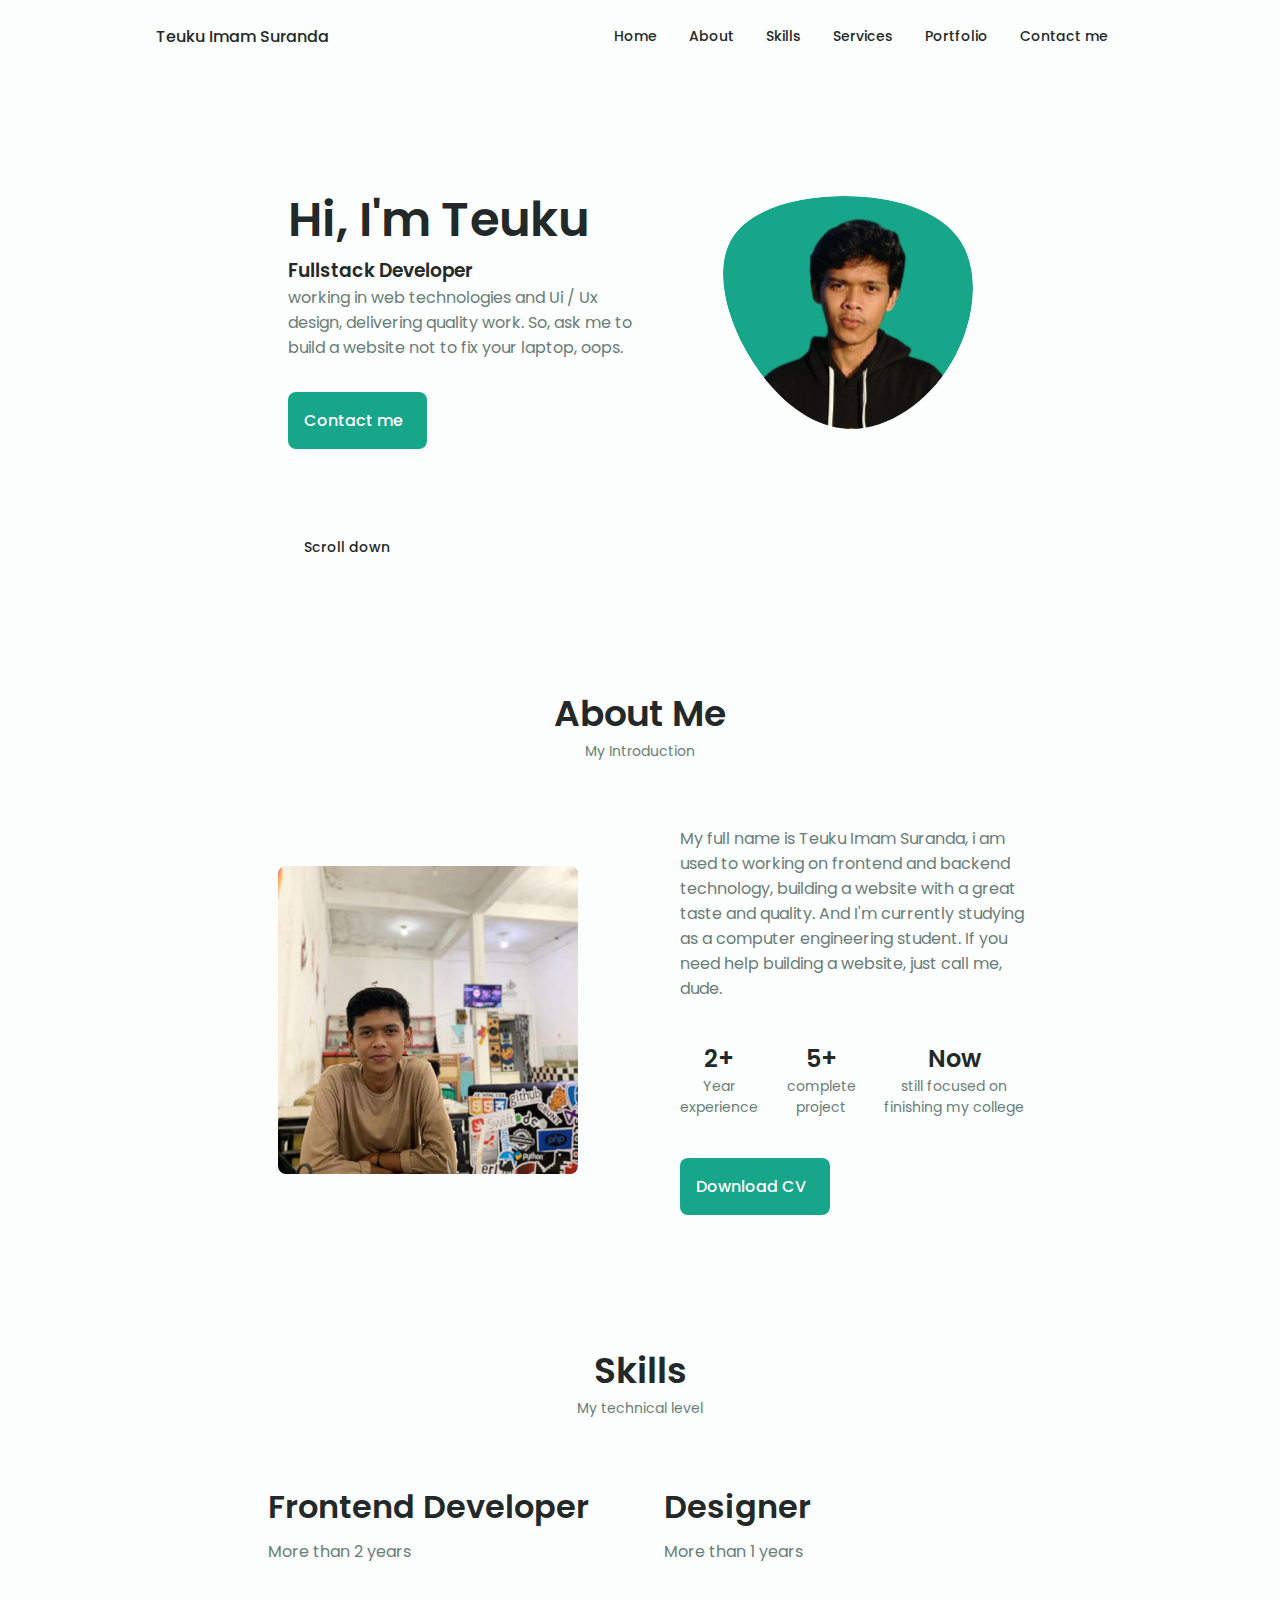
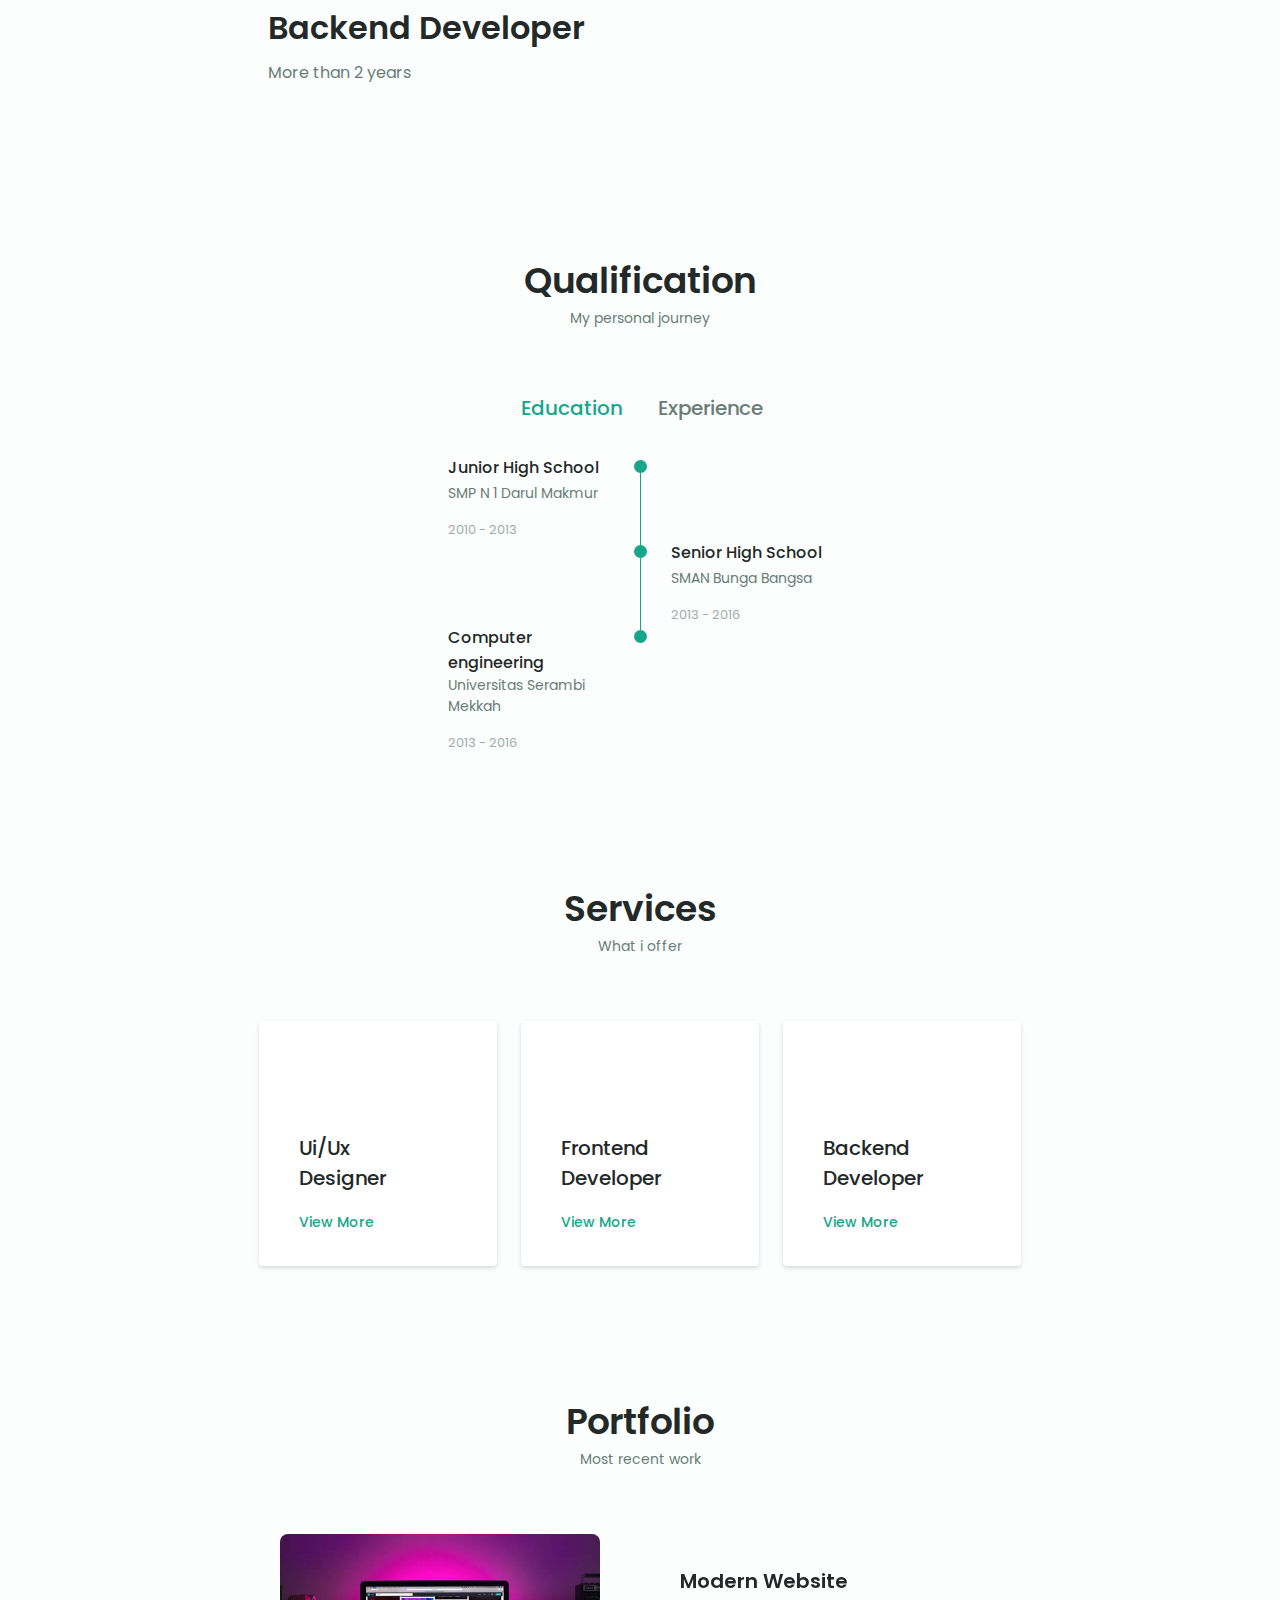
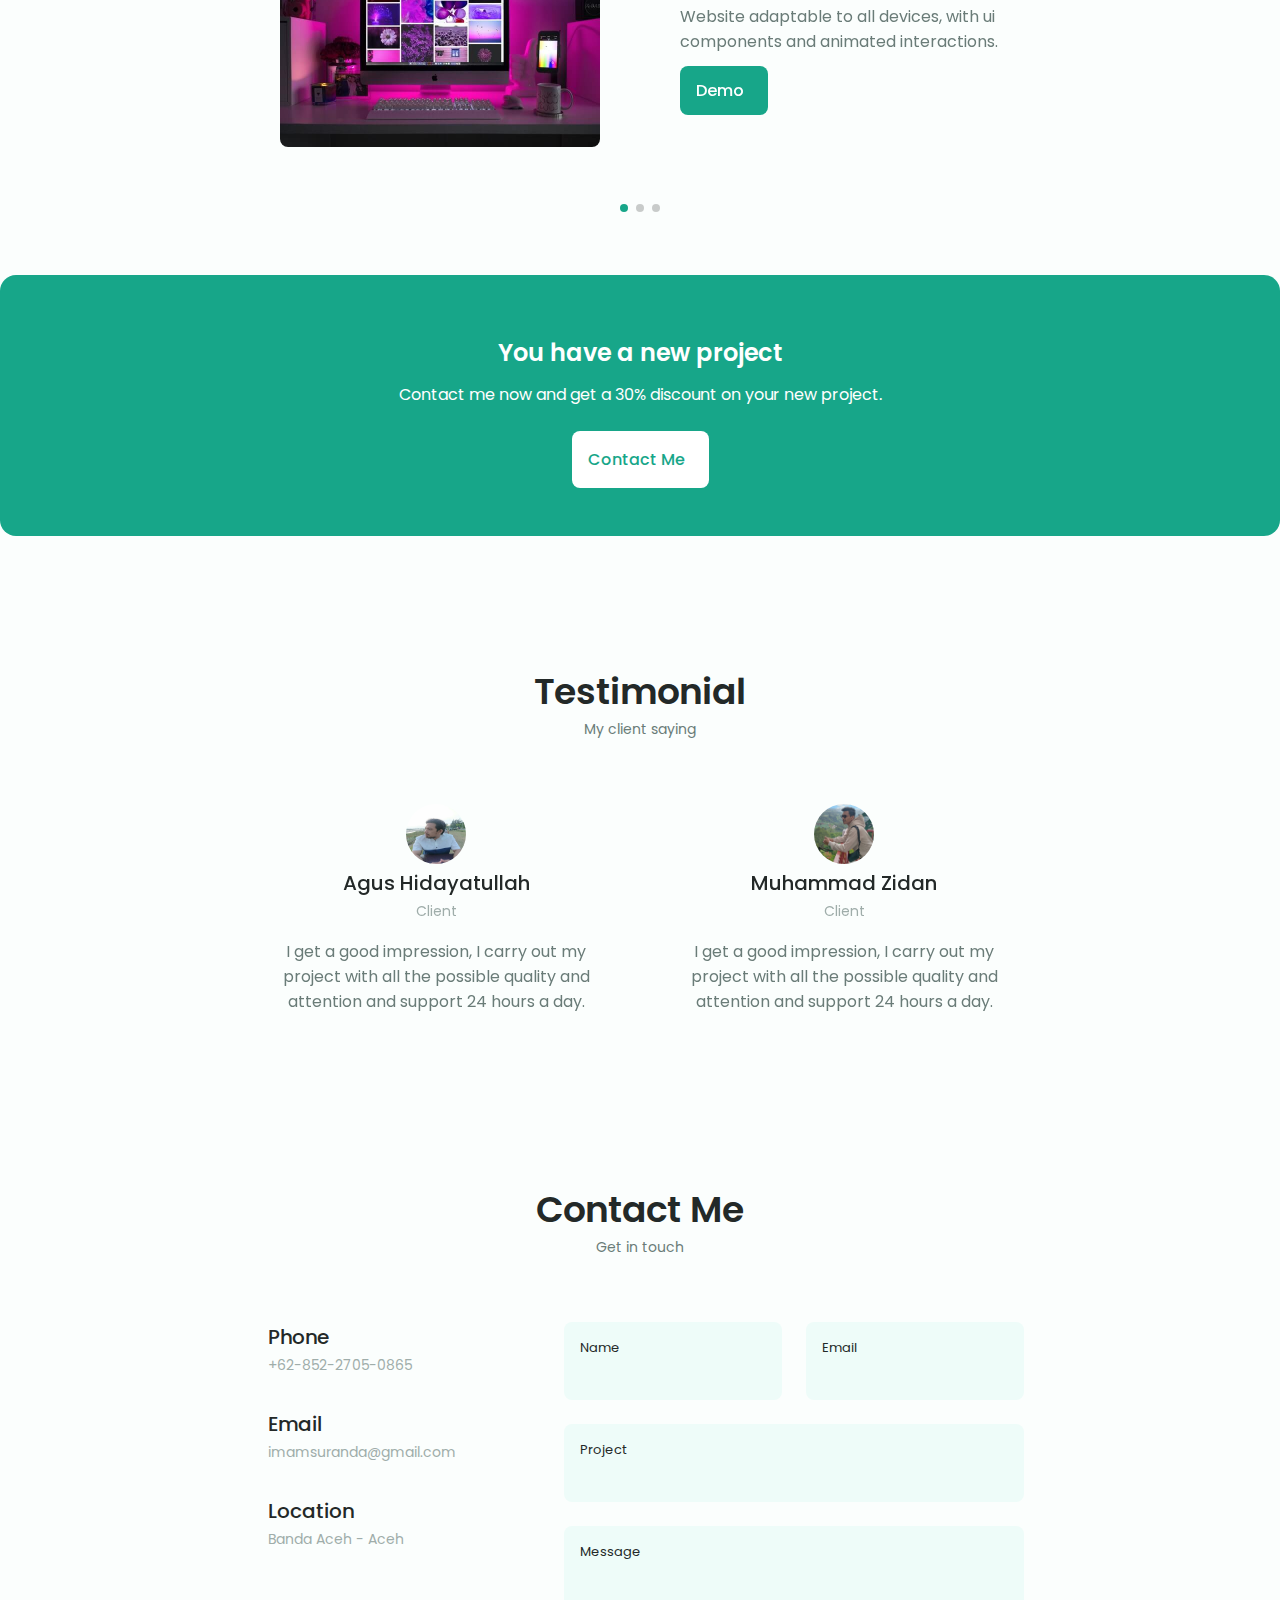
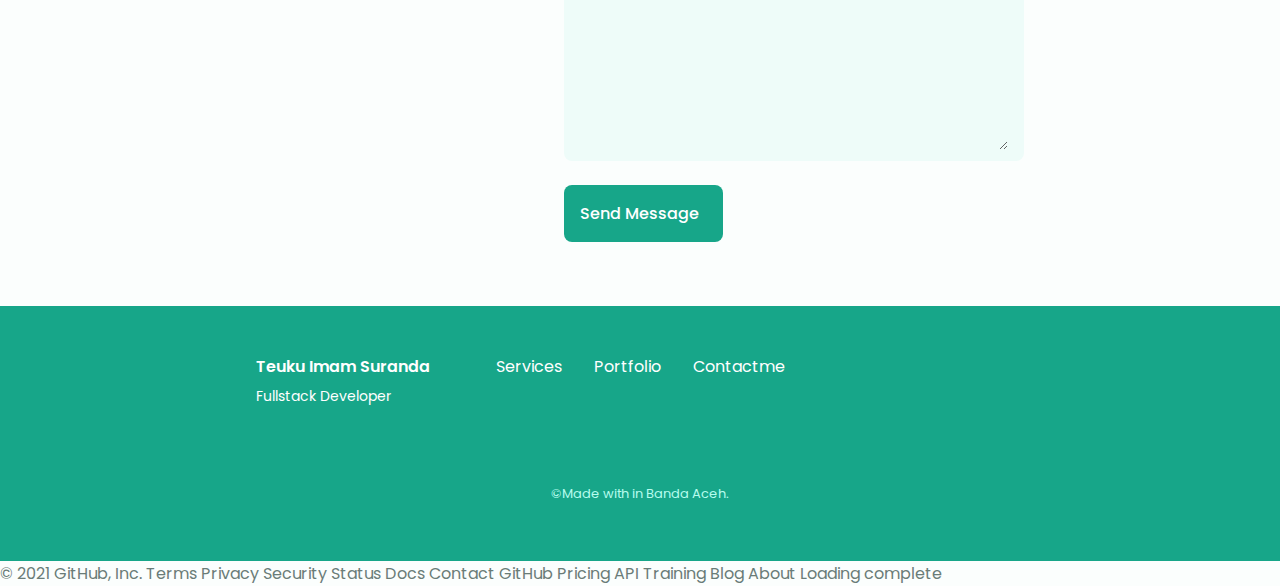
==== commit 21220e14: "Update index.html" ====
--- a/index.html
+++ b/index.html
@@ -128,7 +128,7 @@
                         </div>
                         
                         <div class="home__data">
-                            <h1 class="home__title">Hi, I'am Teuku</h1>
+                            <h1 class="home__title">Hi, I'm Teuku</h1>
                             <h3 class="home_subtitle">Fullstack Developer</h3>
                             <p class="home__description">working in web technologies and Ui / Ux design, delivering quality work.
                                                          So, ask me to build a website not to fix your laptop, oops.</p>
@@ -168,12 +168,12 @@
                         <div class="about__info">
                            
                             <div>
-                                <span class="about__info-title">02+</span>
+                                <span class="about__info-title">2+</span>
                                 <span class="about__info-name">Year <br> experience</span>
                             </div>
 
                             <div>
-                                <span class="about__info-title">05+</span>
+                                <span class="about__info-title">5+</span>
                                 <span class="about__info-name">complete <br> project</span>
                             </div>
 
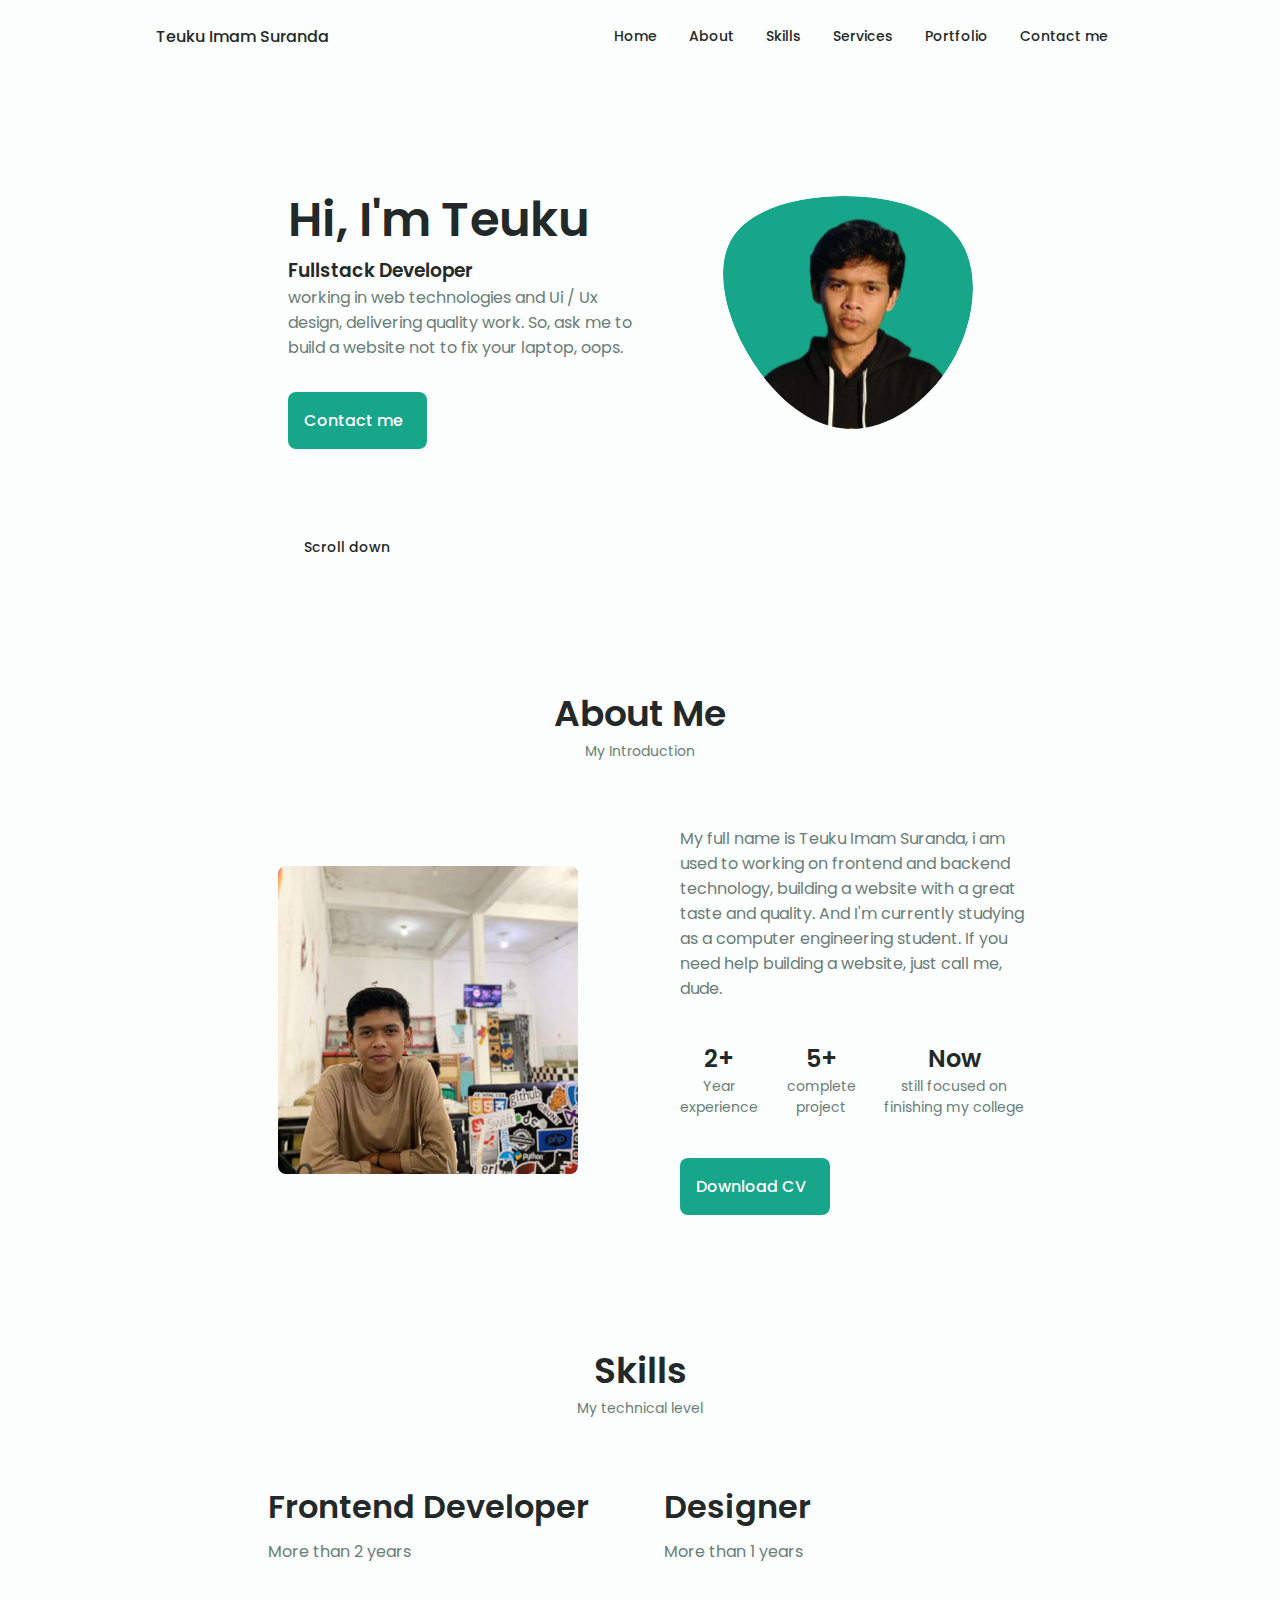
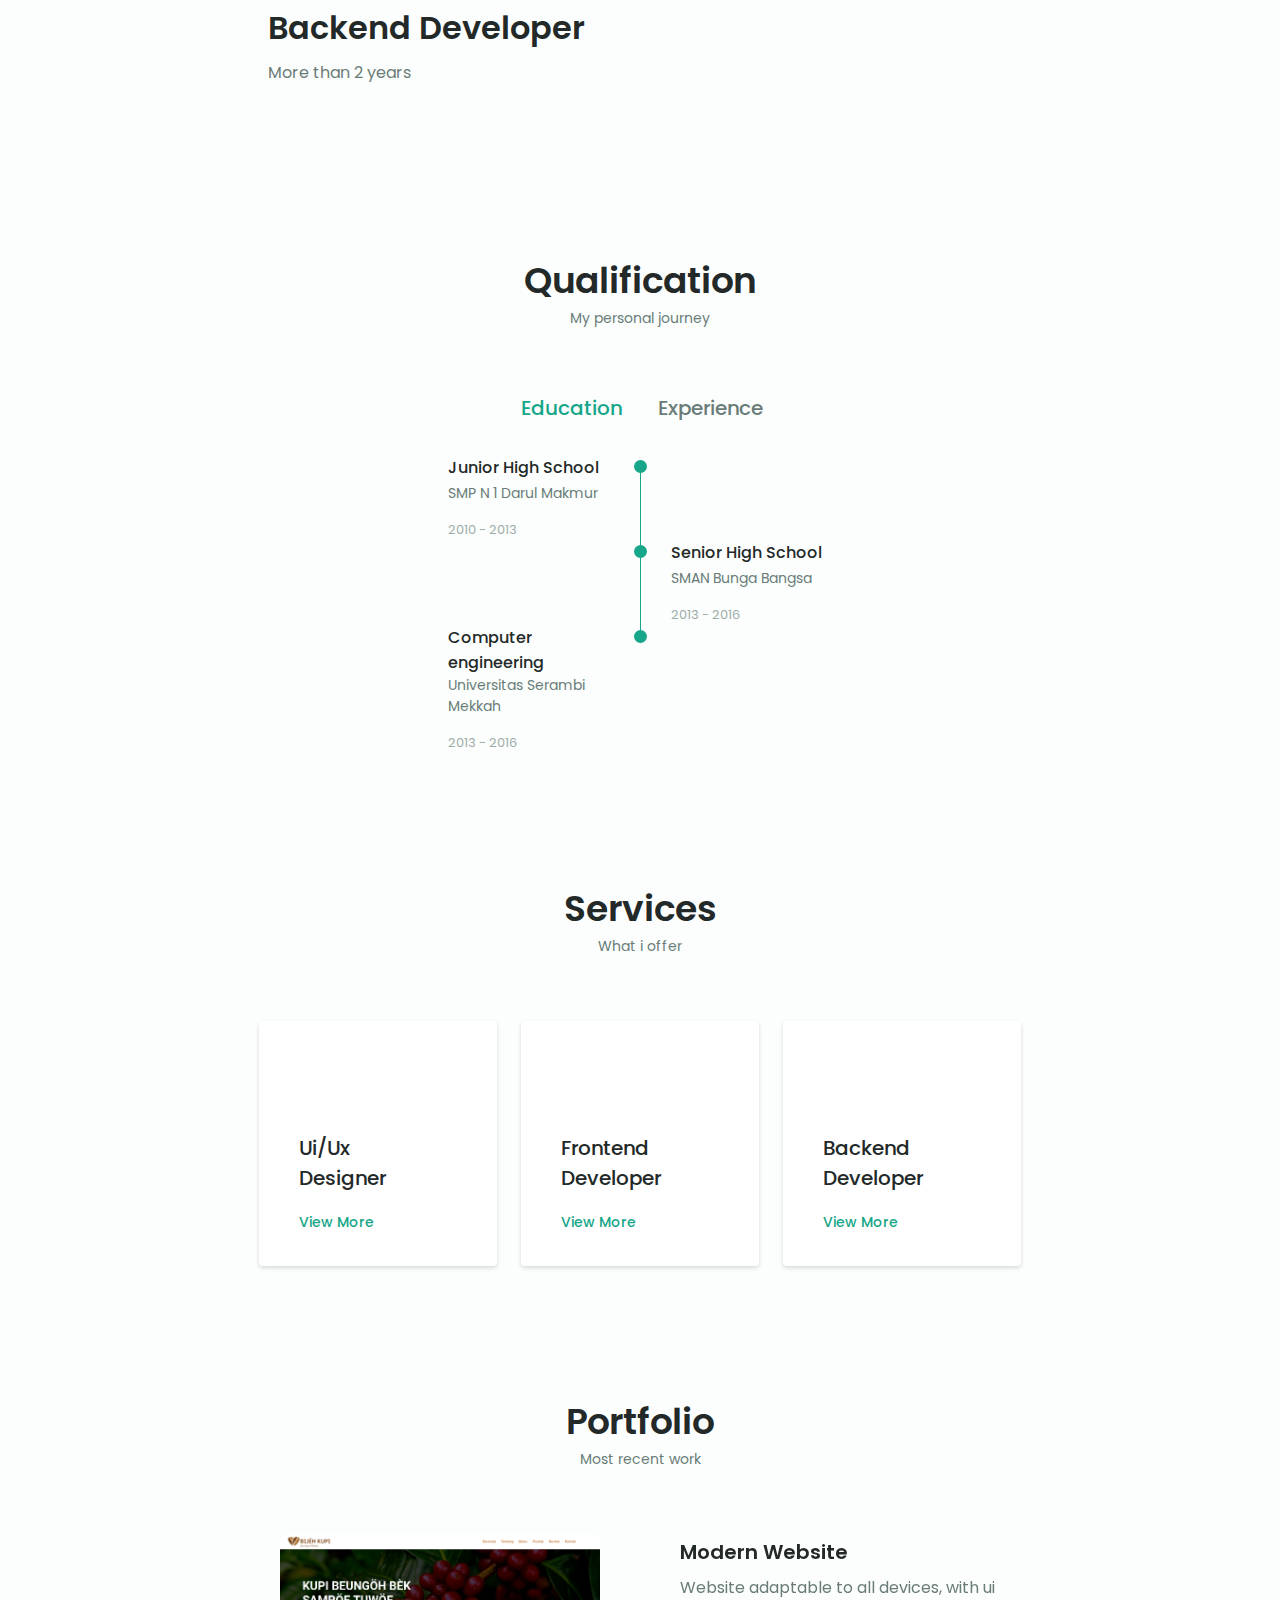
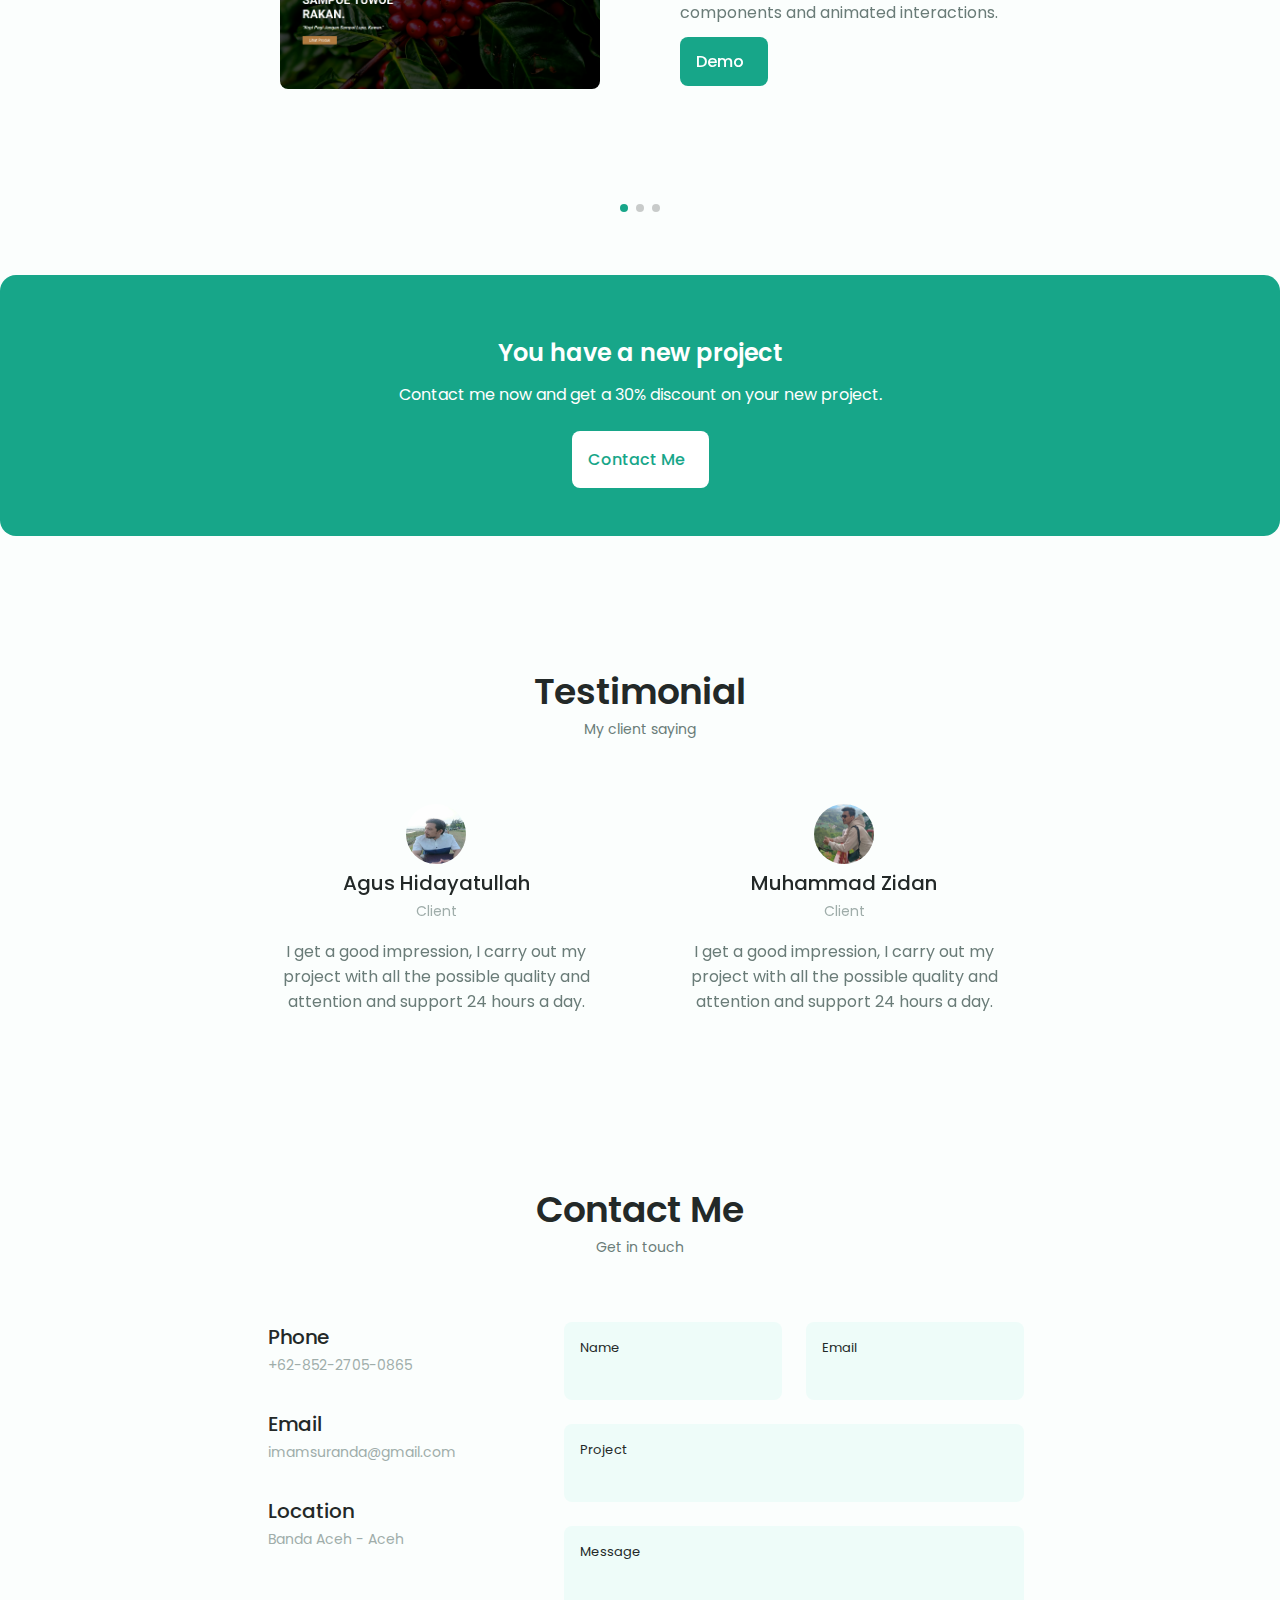
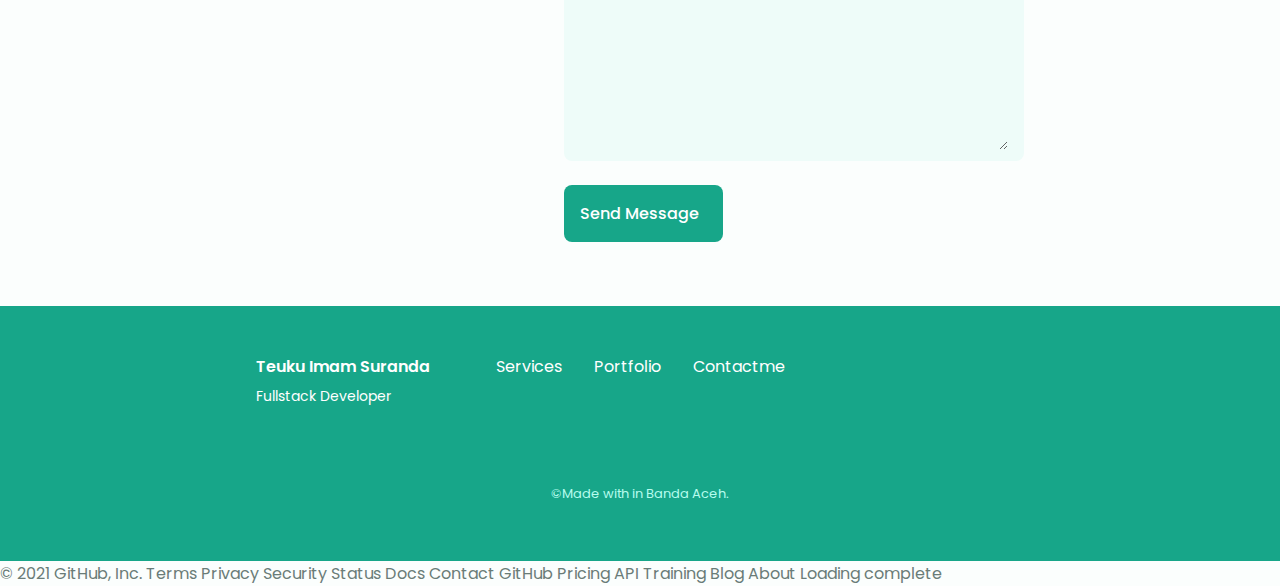
==== commit b33f6c3f: "Update index.html" ====
--- a/index.html
+++ b/index.html
@@ -642,12 +642,12 @@
            
                         <!--==================== PORTFOLIO 1====================-->
                         <div class="portfolio__content grid swiper-slide">
-                            <img src="./assets/img/portfolio1.jpg" alt="" class="portfolio__img">
+                            <img src="./assets/img/bijeh-kupi.png" alt="" class="portfolio__img">
 
                             <div class="portfolio__data">
                                 <h3 class="portfolio__title">Modern Website</h3>
                                 <p class="portfolio__description">Website adaptable to all devices, with ui components and animated interactions.</p>
-                                <a href="" class="button button--flex button--small portfolio__button">
+                                <a href="https://coffeecode27.github.io/bijeh-kupi/" class="button button--flex button--small portfolio__button">
                                     Demo
                                     <i class="uil uil-arrow-right button__icon"></i>
                                 </a>
--- a/assets/css/styles.css
+++ b/assets/css/styles.css
@@ -1226,7 +1226,7 @@
 
 /*==================== MEDIA QUERIES ====================*/
 /* For small devices */
-@media screen and (max-width: 350px){
+@media only screen and (max-width: 355px){
 
     .container{
         margin-left: var(--mb-1);
@@ -1299,7 +1299,20 @@
 
     .testimonial__data,
     .testimonial__description{
-        text-align: center;
+      text-align: center;
+      }
+        
+    
+     .footer__links{
+      flex-direction: row;
+      justify-content: space-evenly;
+      gap: 1rem; 
+    }
+    
+    
+    
+    .footer__socials{
+        justify-self: center;
     }
 
 }
@@ -1308,7 +1321,7 @@
 
 
 /* For medium devices */
-@media screen and (min-width: 568px){
+@media only screen and (min-width: 568px){
 
     .home__content{
         grid-template-columns: max-content 1fr 1fr;
@@ -1363,7 +1376,7 @@
 }
 
 
-@media screen and (min-width:768px){
+@media only screen and (min-width:768px){
 
     .container{
         margin-left: auto;
@@ -1591,7 +1604,7 @@
 
 
 /* For large devices */
-@media screen and (min-width:1024px){
+@media only screen and (min-width:1024px){
 
     .header,
     .main,
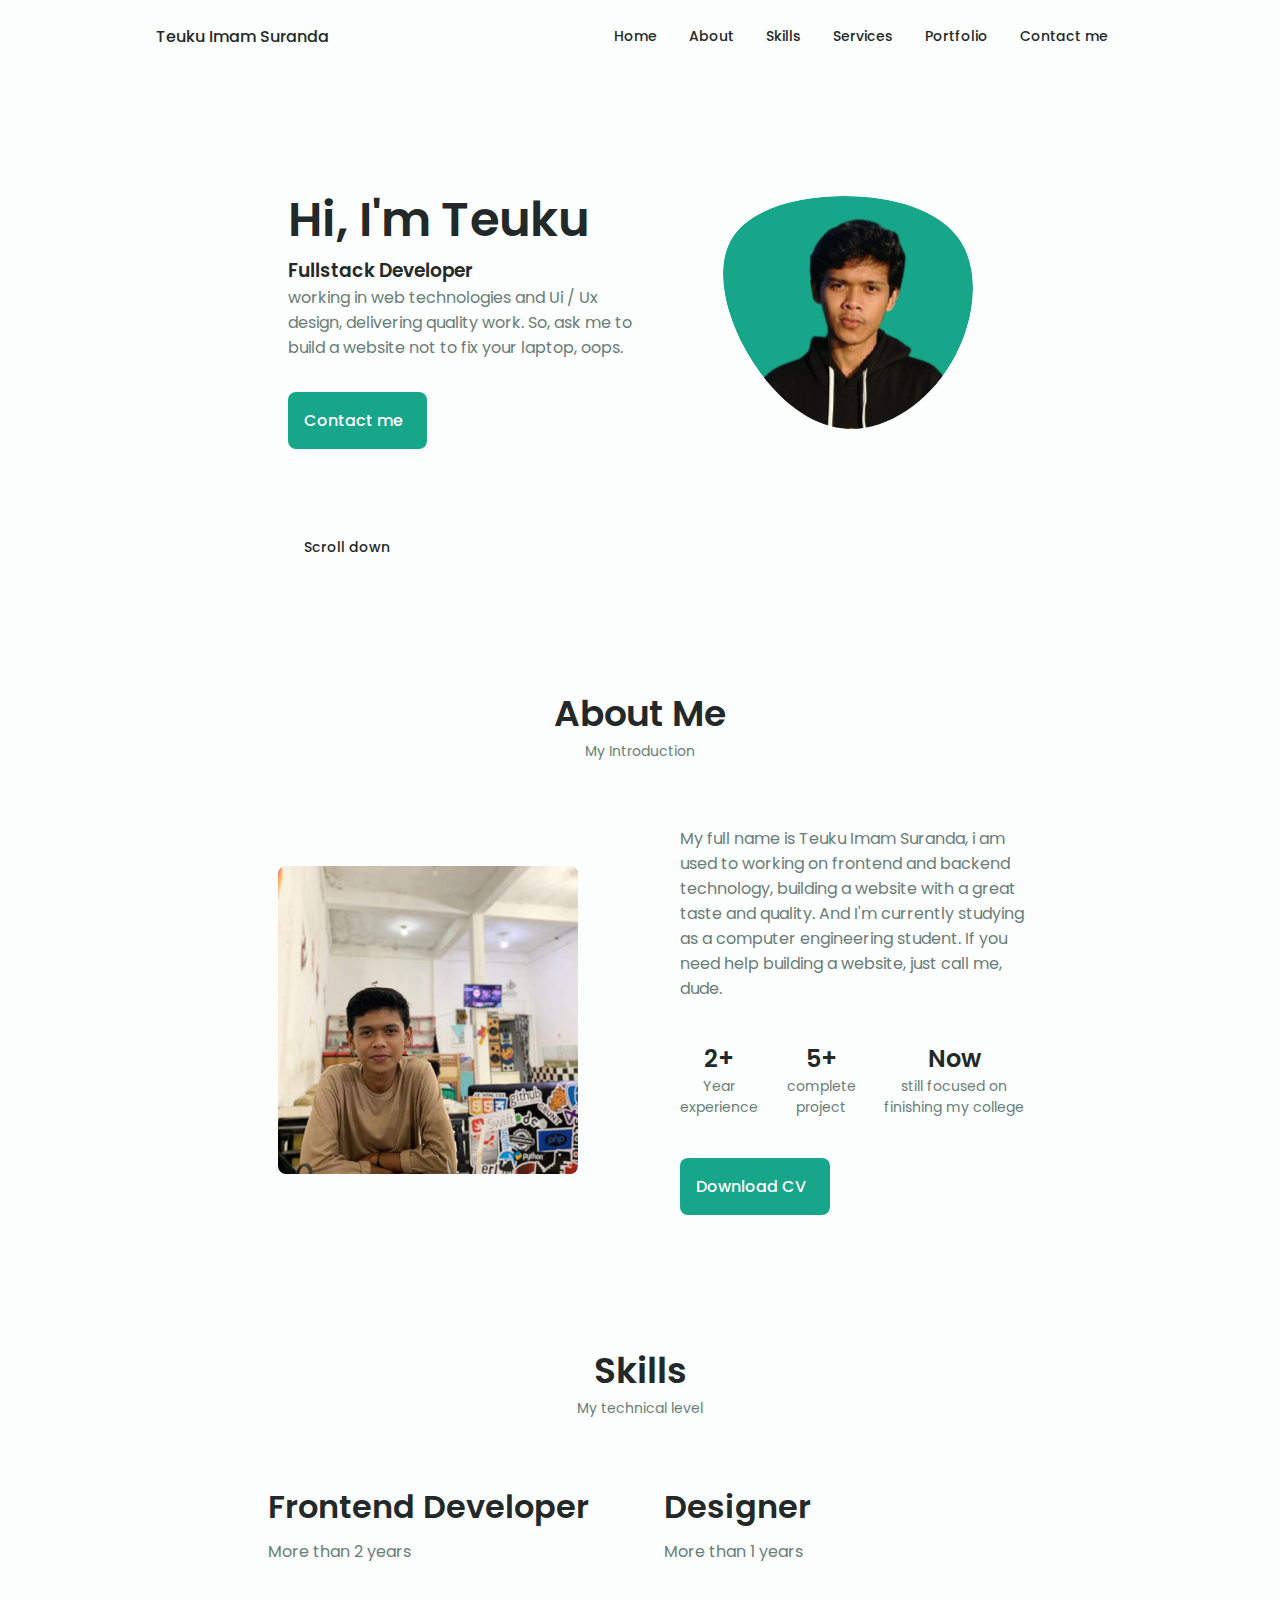
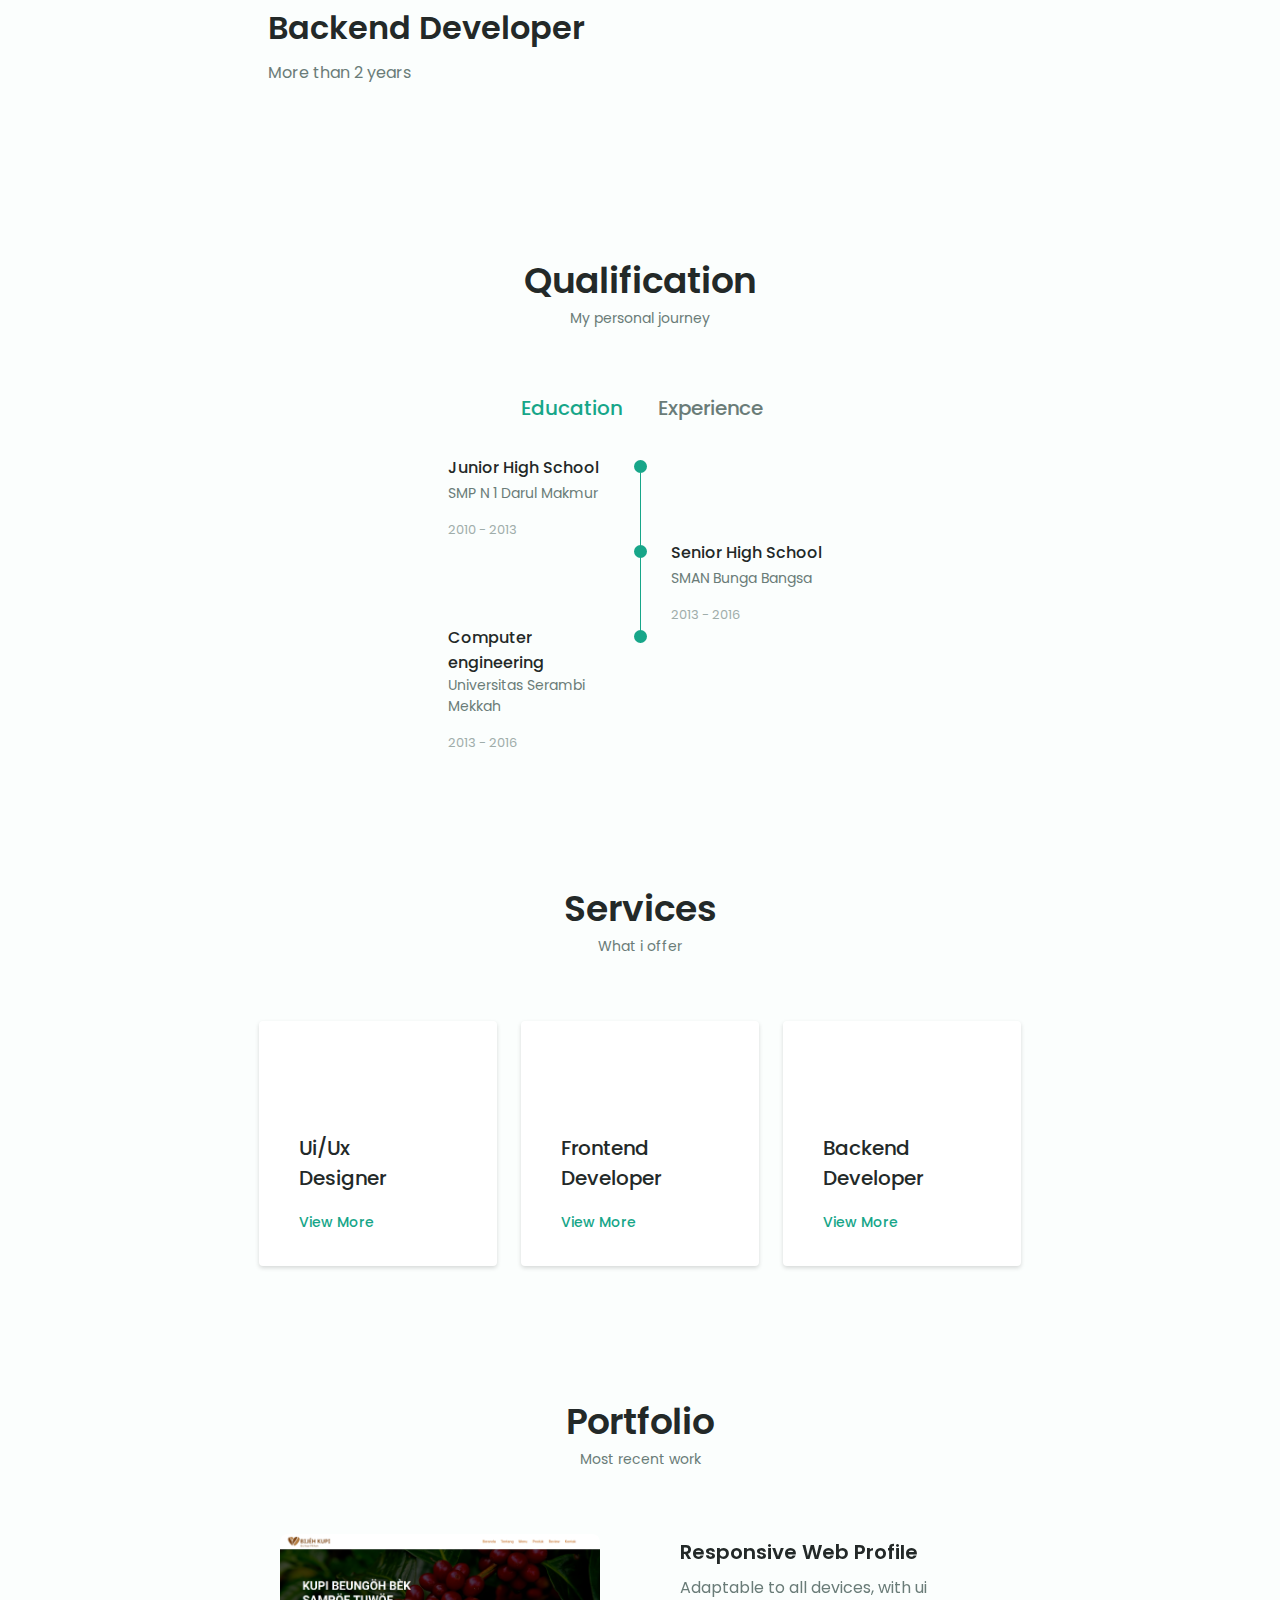
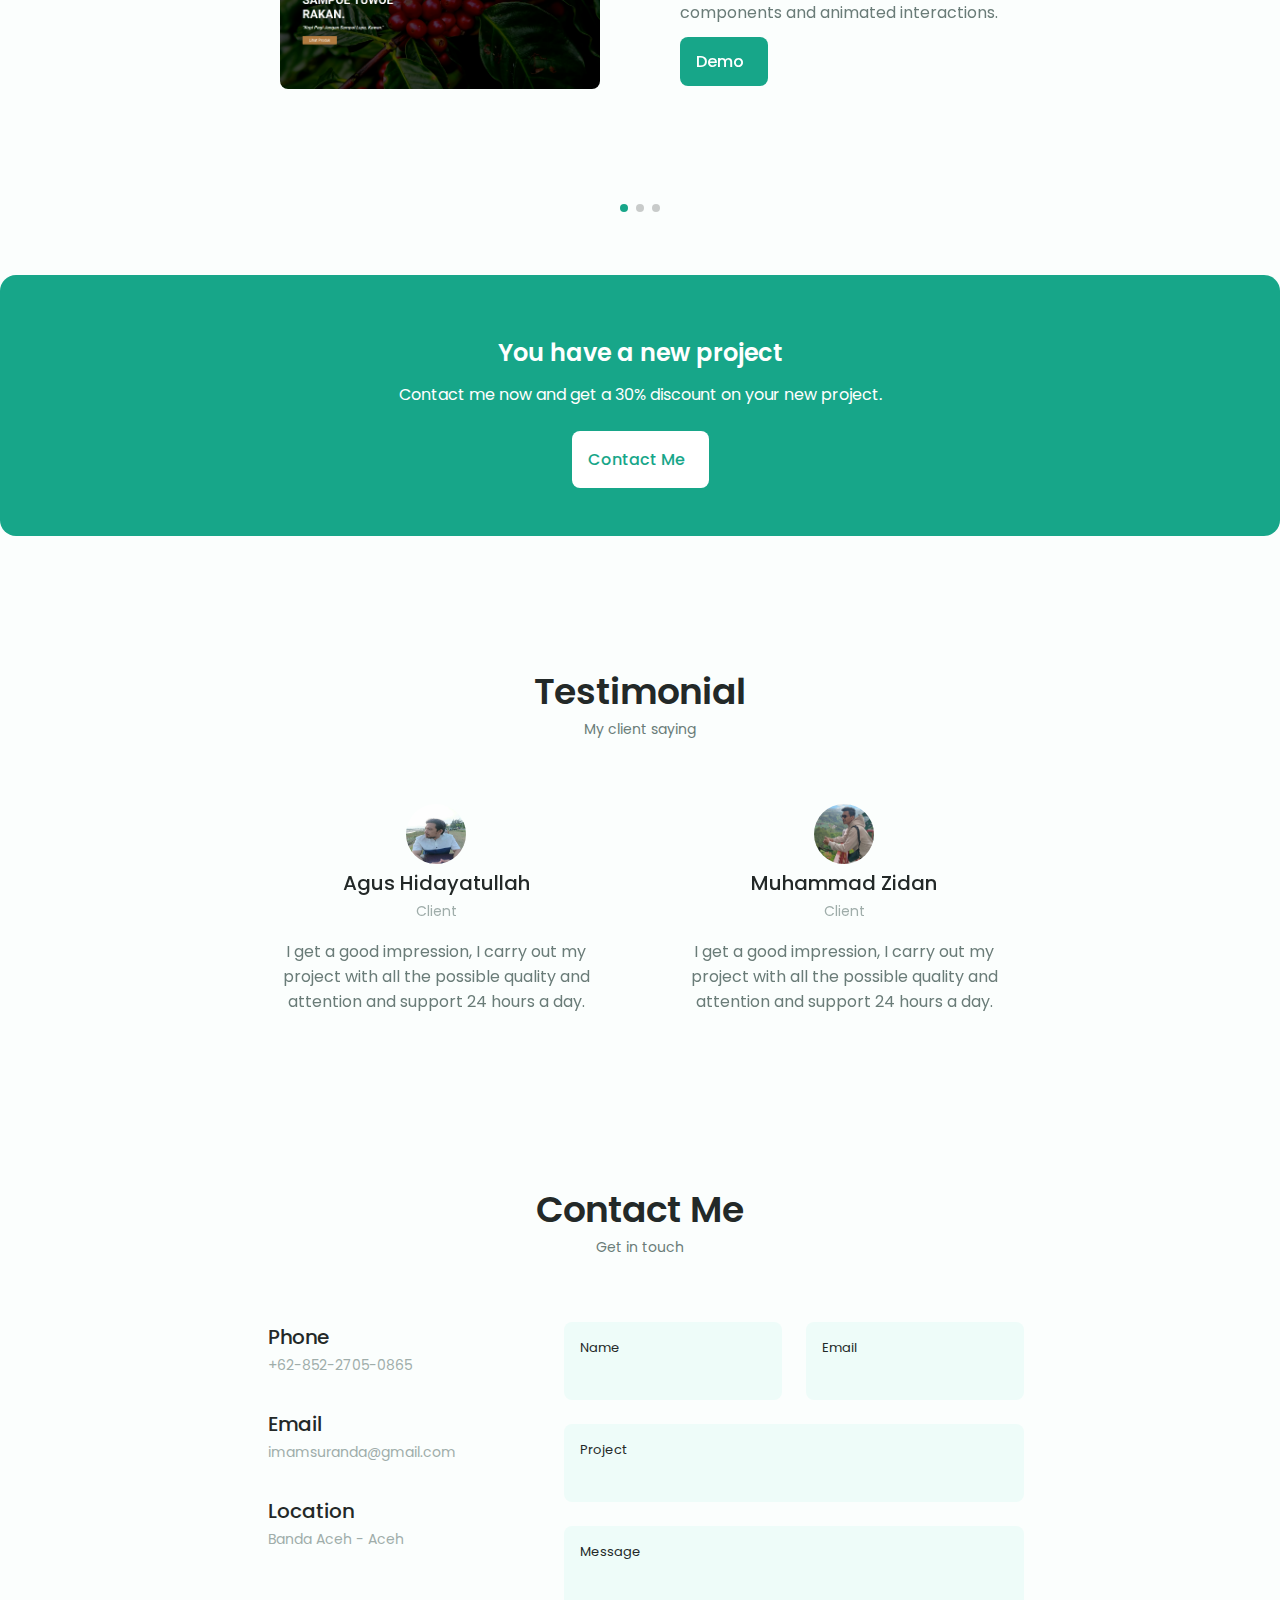
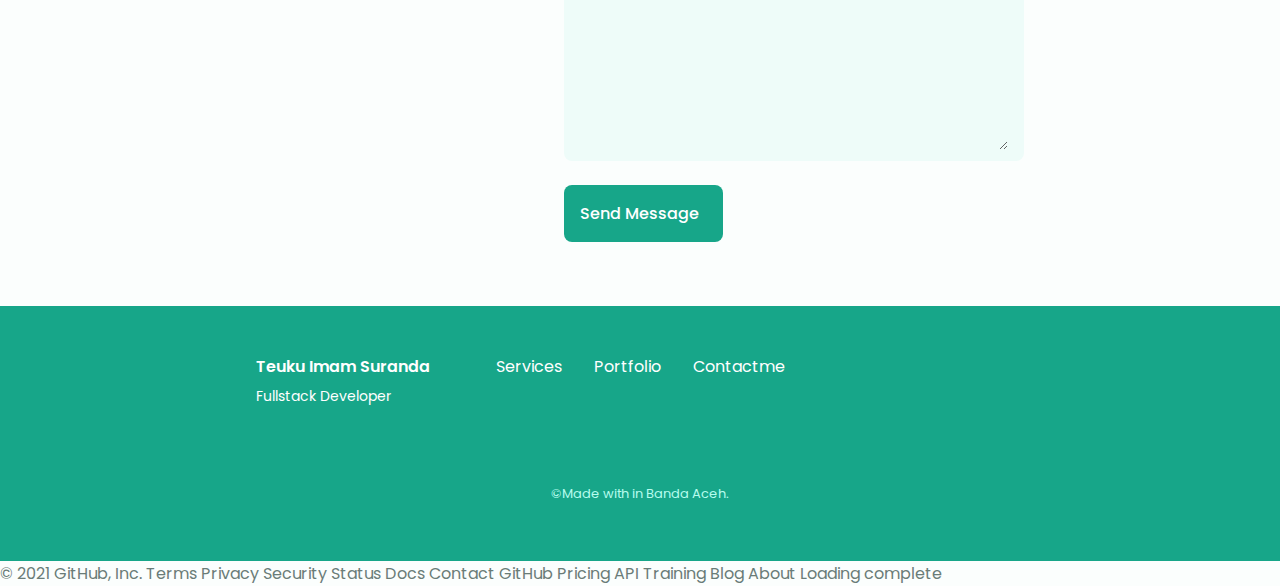
==== commit 13ad5b8e: "Update index.html" ====
--- a/index.html
+++ b/index.html
@@ -645,8 +645,8 @@
                             <img src="./assets/img/bijeh-kupi.png" alt="" class="portfolio__img">
 
                             <div class="portfolio__data">
-                                <h3 class="portfolio__title">Modern Website</h3>
-                                <p class="portfolio__description">Website adaptable to all devices, with ui components and animated interactions.</p>
+                                <h3 class="portfolio__title">Responsive Web Profile</h3>
+                                <p class="portfolio__description">Adaptable to all devices, with ui components and animated interactions.</p>
                                 <a href="https://coffeecode27.github.io/bijeh-kupi/" class="button button--flex button--small portfolio__button">
                                     Demo
                                     <i class="uil uil-arrow-right button__icon"></i>
